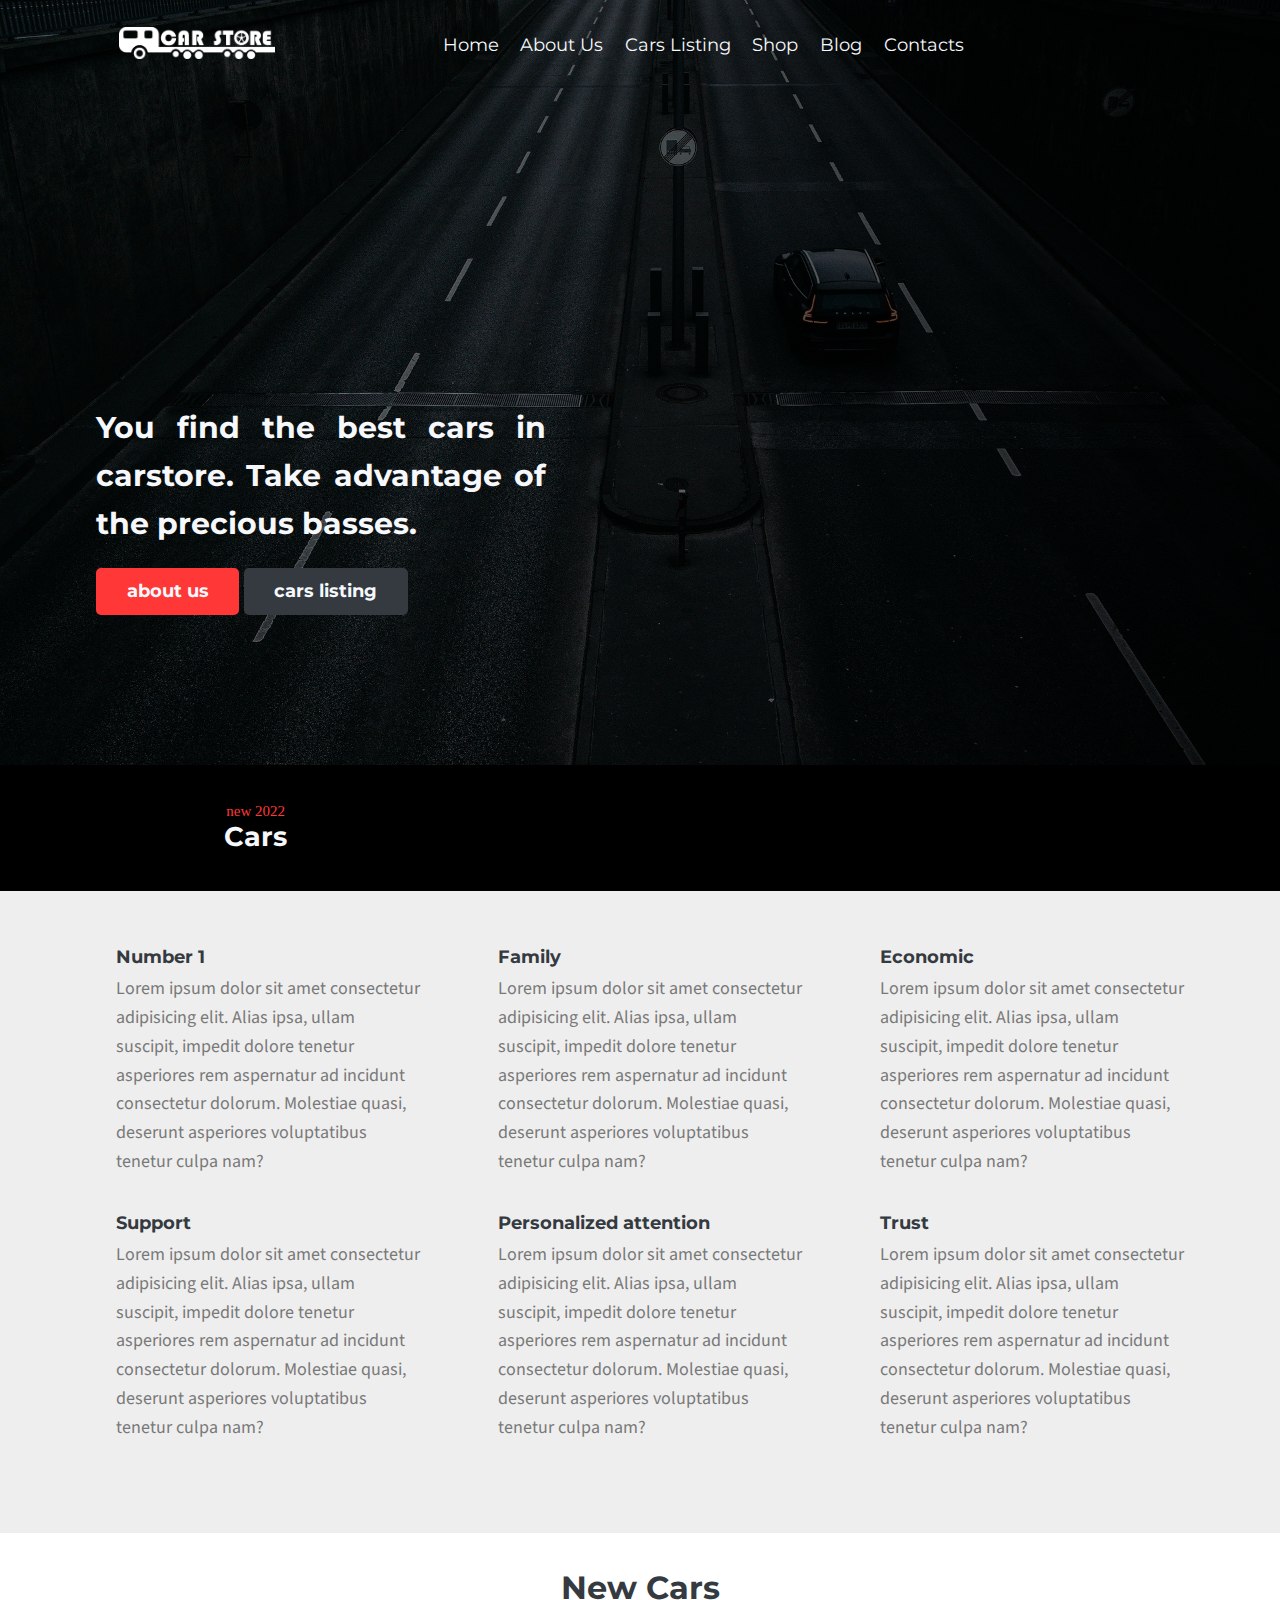
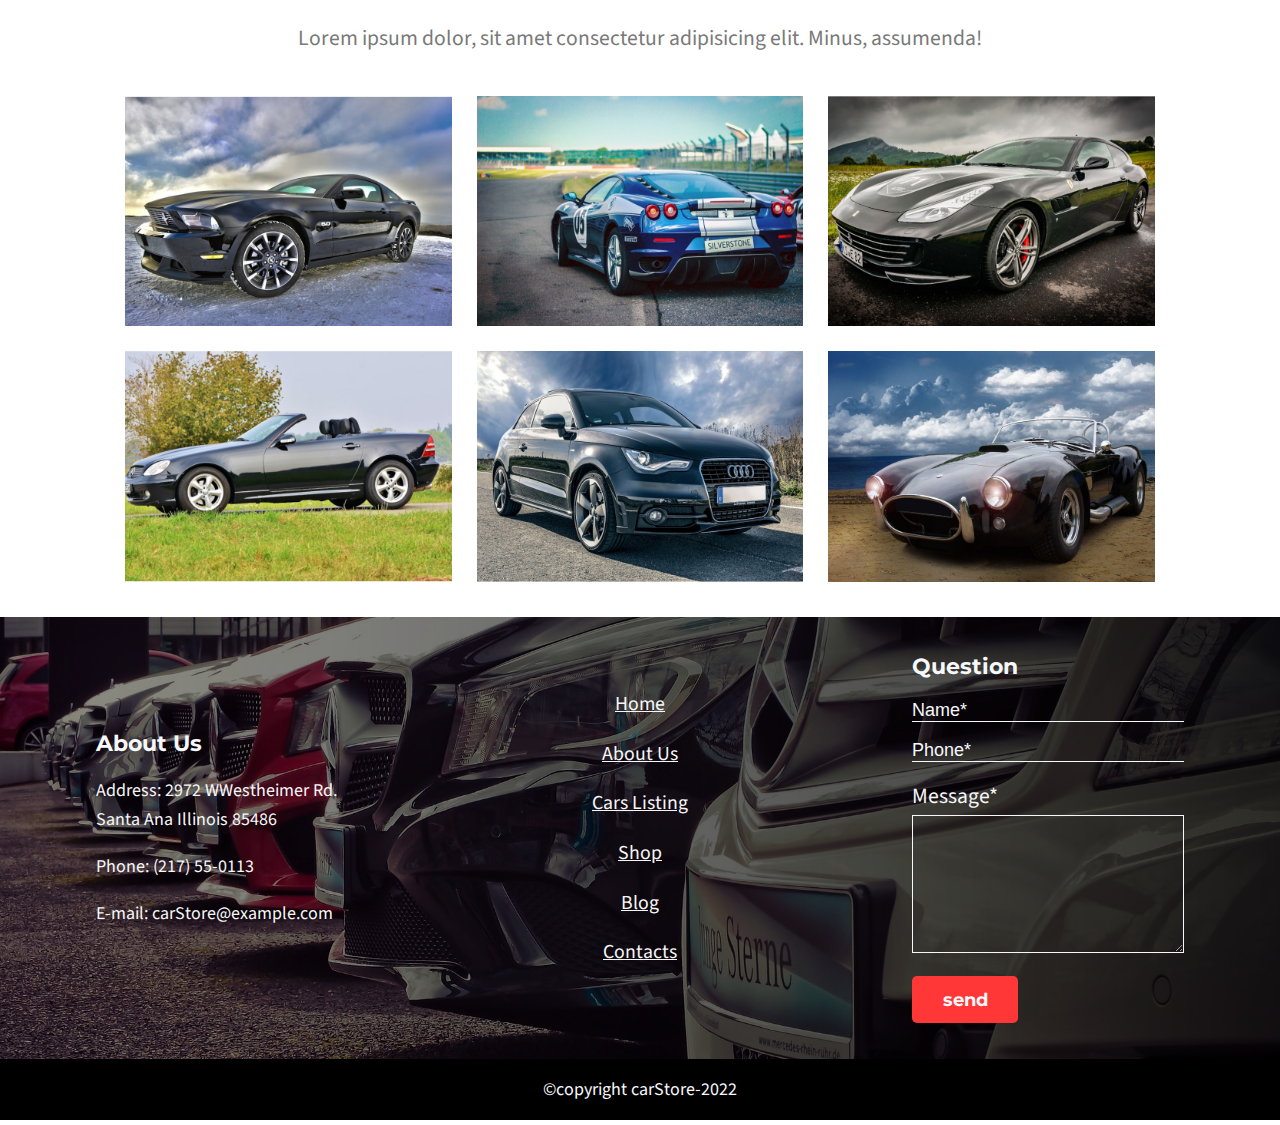
==== index.html @ c3961152 "agregando sección de new cars home" ====
<!DOCTYPE html>
<html lang="en">
<head>
    <meta charset="UTF-8">
    <meta http-equiv="X-UA-Compatible" content="IE=edge">
    <meta name="viewport" content="width=device-width, initial-scale=1.0">
    <title>CarStore</title>
    <link rel="stylesheet" href="https://cdnjs.cloudflare.com/ajax/libs/font-awesome/6.1.1/css/all.min.css" integrity="sha512-KfkfwYDsLkIlwQp6LFnl8zNdLGxu9YAA1QvwINks4PhcElQSvqcyVLLD9aMhXd13uQjoXtEKNosOWaZqXgel0g==" crossorigin="anonymous" referrerpolicy="no-referrer" />
    <link rel="stylesheet" href="css/estilos.css">
</head>
<body>
    <header class="header headerHome">
        <div class="container">
            <div class="textHeader">
                <h1 class="textHeader__title">You find the best cars in carstore. Take advantage of the precious basses.</h1>
                <button class="textHeader__btnPrimary">about us</button>
                <button class="textHeader__btnSecondary">cars listing</button>
            </div>
        </div>
    </header>
    <div class="menuMovil">
        <div class="menuMovil__logo">
            <a href="index.html">
                <img src="img/logo.png" alt="Logo">
            </a>
        </div>
        <ul class="menuMovil__menu">
            <li class="navigationList">
                <a href="index.html" class="navigationLink">Home</a>
            </li>
            <li class="navigationList">
                <a href="#" class="navigationLink">About Us</a>
            </li>
            <li class="navigationList">
                <a href="#" class="navigationLink">Cars Listing</a>
            </li>
            <li class="navigationList">
                <a href="shop.html" class="navigationLink">Shop</a>
            </li>
            <li class="navigationList">
                <a href="#" class="navigationLink">Blog</a>
            </li>
            <li class="navigationList">
                <a href="#" class="navigationLink">Contacts</a>
            </li>
        </ul>
        <i class="menuMovil__icon fa-solid fa-circle-xmark"></i>
    </div>
    <nav class="bar__navigation">
        <div class="container navigation">
            <i class="navigation__label fa-solid fa-bars"></i>
            <div class="navigation__logo">
                <a href="index.html">
                    <img src="img/logo.png" alt="Logo">
                </a>
            </div>

            <ul class="navigation__menu">
                <li class="navigationList">
                    <a href="index.html" class="navigationLink">Home</a>
                </li>
                <li class="navigationList">
                    <a href="#" class="navigationLink">About Us</a>
                </li>
                <li class="navigationList">
                    <a href="#" class="navigationLink">Cars Listing</a>
                </li>
                <li class="navigationList">
                    <a href="shop.html" class="navigationLink">Shop</a>
                </li>
                <li class="navigationList">
                    <a href="#" class="navigationLink">Blog</a>
                </li>
                <li class="navigationList">
                    <a href="#" class="navigationLink">Contacts</a>
                </li>
            </ul>
            <ul class="navigation__car">
                <li class="submenu">
                    <a href="carShopping.html" class="">
                        <i class="icon fa-solid fa-cart-shopping"></i>
                    </a>
                
                    <div class="products">
                        <table class="products__table">
                            <caption class="title">Productos</caption>
                            <thead>
                                <tr>
                                    <th>Imagen</th>
                                    <th>Nombre</th>
                                    <th>Cantidad</th>
                                    <th>Precio</th>
                                </tr>
                            </thead>
                            <tbody>

                            </tbody>
                        
                        </table>
                        <p class="products__total"></p>
                        <button class="products__clear">
                            Vaciar Carrito
                        </button>
                    </div>
                </li>
            </ul>
           
        </div>
    </nav>

    <div class="marksCars">
        <div class="container">
            <div class="marks">
                <div class="textMark">
                    <small>new 2022</small>
                    <h2>Cars</h2>
                </div>
                <div class="iconMarks">
                    <i class="fas fa-car"></i>
                    <i class="fas fa-truck"></i>
                    <i class="fas fa-motorcycle"></i>
                    <i class="fas fa-truck-pickup"></i>
                    <i class="fas fa-truck-moving"></i>
                    <i class="fas fa-taxi"></i>
                    <i class="fas fa-car-side"></i>
                </div>
            </div>
        </div>
    </div>

    <div class="leadBackground">
        <div class="container">
            <div class="icons">
                <div class="icons__container">
                    <i class="fas fa-medal icons__icon"></i>
                    <div class="icons__content">
                        <h3 class="icons__title">Number 1</h3>
                        <p class="icons__text">
                            Lorem ipsum dolor sit amet consectetur adipisicing elit. Alias ipsa, ullam suscipit, impedit dolore tenetur asperiores rem aspernatur ad incidunt consectetur dolorum. Molestiae quasi, deserunt asperiores voluptatibus tenetur culpa nam?
                        </p>
                    </div>
                </div>
                <div class="icons__container">
                    <i class="fas fa-users icons__icon"></i>
                    <div class="icons__content">
                        <h3 class="icons__title">Family</h3>
                        <p class="icons__text">
                            Lorem ipsum dolor sit amet consectetur adipisicing elit. Alias ipsa, ullam suscipit, impedit dolore tenetur asperiores rem aspernatur ad incidunt consectetur dolorum. Molestiae quasi, deserunt asperiores voluptatibus tenetur culpa nam?
                        </p>
                    </div>
                </div>
                <div class="icons__container">
                    <i class="fas fa-hand-holding-usd icons__icon"></i>
                    <div class="icons__content">
                        <h3 class="icons__title">Economic</h3>
                        <p class="icons__text">
                            Lorem ipsum dolor sit amet consectetur adipisicing elit. Alias ipsa, ullam suscipit, impedit dolore tenetur asperiores rem aspernatur ad incidunt consectetur dolorum. Molestiae quasi, deserunt asperiores voluptatibus tenetur culpa nam?
                        </p>
                    </div>
                </div>
                <div class="icons__container">
                    <i class="fas fa-tools icons__icon"></i>
                    <div class="icons__content">
                        <h3 class="icons__title">Support</h3>
                        <p class="icons__text">
                            Lorem ipsum dolor sit amet consectetur adipisicing elit. Alias ipsa, ullam suscipit, impedit dolore tenetur asperiores rem aspernatur ad incidunt consectetur dolorum. Molestiae quasi, deserunt asperiores voluptatibus tenetur culpa nam?
                        </p>
                    </div>
                </div>
                <div class="icons__container">
                    <i class="far fa-comments icons__icon"></i>
                    <div class="icons__content">
                        <h3 class="icons__title">Personalized attention</h3>
                        <p class="icons__text">
                            Lorem ipsum dolor sit amet consectetur adipisicing elit. Alias ipsa, ullam suscipit, impedit dolore tenetur asperiores rem aspernatur ad incidunt consectetur dolorum. Molestiae quasi, deserunt asperiores voluptatibus tenetur culpa nam?
                        </p>
                    </div>
                </div>
                <div class="icons__container">
                    <i class="far fa-handshake icons__icon"></i>
                    <div class="icons__content">
                        <h3 class="icons__title">Trust</h3>
                        <p class="icons__text">
                            Lorem ipsum dolor sit amet consectetur adipisicing elit. Alias ipsa, ullam suscipit, impedit dolore tenetur asperiores rem aspernatur ad incidunt consectetur dolorum. Molestiae quasi, deserunt asperiores voluptatibus tenetur culpa nam?
                        </p>
                    </div>
                </div>
                
            </div>
        </div>
    </div>

    <div class="container">
        <div class="newCars">
            <div class="newCars__header">
                <h2 class="newCars__title">
                    New Cars
                </h2>
                <p class="newCars__description">Lorem ipsum dolor, sit amet consectetur adipisicing elit. Minus, assumenda!</p>
            </div>
            <div class="newCars__images">
                <img src="img/car1.jpg" class="newCars__image" alt="auto1">
                <img src="img/car2.jpg" class="newCars__image" alt="auto2">
                <img src="img/car3.jpg" class="newCars__image" alt="auto3">
                <img src="img/car4.jpg" class="newCars__image" alt="auto4">
                <img src="img/car5.jpg" class="newCars__image" alt="auto5">
                <img src="img/car6.jpg" class="newCars__image" alt="auto6">
            </div>            
        </div>
    </div>
    
    <footer>
        <div class="container detailsFooter">
            <div class="detailsFooter__about">
                <h4 class="title">About Us</h4>
                <p class="text">Address: 2972 WWestheimer Rd. Santa Ana Illinois 85486</p>
                <p class="text">Phone: (217) 55-0113</p>
                <p class="text">E-mail: carStore@example.com</p>
                <div class="networks">
                    <i class="icon fa-brands fa-youtube"></i>
                    <i class="icon fa-brands fa-facebook-f"></i>
                    <i class="icon fa-brands fa-twitter"></i>
                    <i class="icon fa-brands fa-instagram"></i>
                </div>
            </div>
            <ul class="detailsFooter__menu">
                <li class="navigationList">
                    <a href="index.html" class="navigationLink">Home</a>
                </li>
                <li class="navigationList">
                    <a href="#" class="navigationLink">About Us</a>
                </li>
                <li class="navigationList">
                    <a href="#" class="navigationLink">Cars Listing</a>
                </li>
                <li class="navigationList">
                    <a href="shop.html" class="navigationLink">Shop</a>
                </li>
                <li class="navigationList">
                    <a href="#" class="navigationLink">Blog</a>
                </li>
                <li class="navigationList">
                    <a href="#" class="navigationLink">Contacts</a>
                </li>
            </ul>

            <div class="detailsFooter__form">
                <h3 class="title">Question</h3>
                <form class="form" autocomplete="off">
                    <input type="text" class="input" name="name" placeholder="Name*">
                    <input type="number" class="input" name="phone" placeholder="Phone*">
                    <label for="message" class="label">Message*</label>
                    <textarea name="message" class="message" id="message" cols="30" rows="5"></textarea>
                    <input class="button" type="submit" value="send">
                </form>
            </div>
            
        </div>
        <p class="copy">
            &copy;copyright carStore-2022
        </p>
    </footer>
    <i class="goTop fa-solid fa-circle-chevron-up"></i>
    <script src="js/generales.js"></script>
    <script src="js/index.js"></script>
</body>
</html>
---- css/estilos.css ----
@import url("https://fonts.googleapis.com/css2?family=Montserrat:wght@500;700&family=Source+Sans+Pro:wght@300;400&display=swap");
* {
  margin: 0;
  padding: 0;
  box-sizing: border-box;
  text-decoration: none;
  list-style: none;
}

html {
  position: relative;
  font-size: 18px;
}
@media (max-width: 992px) {
  html {
    font-size: 16px;
  }
}
@media (max-width: 768px) {
  html {
    font-size: 14px;
  }
}
html .container {
  width: 85%;
  margin: 0 auto;
}
@media (max-width: 992px) {
  html .container {
    width: 90%;
  }
}
@media (max-width: 768px) {
  html .container {
    width: 95%;
  }
}
html .goTop {
  font-size: 3rem;
  color: #343a40;
  position: fixed;
  bottom: 15px;
  right: 15px;
  z-index: 100;
  cursor: pointer;
  display: none;
}

.header {
  width: 100%;
  min-height: 80vh;
  position: relative;
}

.headerHome {
  background-image: linear-gradient(to left, rgba(0, 0, 0, 0.8), rgba(0, 0, 0, 0.4)), url("../../img/headerHome.jpg");
  background-size: cover;
  background-position: center;
  height: 85vh;
  display: flex;
  align-items: flex-end;
}
.headerHome .textHeader {
  max-width: 450px;
  min-width: 200px;
  position: relative;
  margin-bottom: 150px;
}
.headerHome .textHeader__title {
  font-family: "Montserrat", sans-serif;
  font-size: 30px;
  text-align: justify;
  color: #f6f8fc;
  line-height: 1.6;
  margin-bottom: 20px;
}
.headerHome .textHeader__btnPrimary {
  background-color: #ff3737;
  color: #f6f8fc;
  font-size: 1rem;
  border: none;
  border-radius: 5px;
  padding: 0.7em 1.7em;
  font-weight: 700;
  font-family: "Montserrat", sans-serif;
  cursor: pointer;
}
.headerHome .textHeader__btnSecondary {
  background-color: #343a40;
  color: #f6f8fc;
  font-size: 1rem;
  border: none;
  border-radius: 5px;
  padding: 0.7em 1.7em;
  font-weight: 700;
  font-family: "Montserrat", sans-serif;
  cursor: pointer;
}

.bodyShopping {
  background-image: linear-gradient(to left, rgba(0, 0, 0, 0.8), rgba(0, 0, 0, 0.4)), url("../../img/background.jpg");
  background-size: cover;
  background-position: center;
  min-height: 100vh;
  margin-bottom: 0;
  background-attachment: fixed;
}

.menuMovil {
  width: 75%;
  background-color: #343a40;
  height: 100vh;
  position: absolute;
  top: 0;
  z-index: 100;
  padding: 1.5em;
  transition: transform 0.5s ease;
  transform: translateX(-100%);
}
.menuMovil__logo {
  width: 60%;
  margin-bottom: 1em;
}
.menuMovil__logo img {
  width: 100%;
}
.menuMovil__menu {
  display: flex;
  flex-direction: column;
}
.menuMovil__menu .navigationList {
  margin-bottom: 1em;
}
.menuMovil__menu .navigationList .navigationLink {
  font-family: "Montserrat", sans-serif;
  font-size: 1rem;
  color: #f6f8fc;
  text-align: left;
  line-height: 1.6;
  position: relative;
}
.menuMovil__menu .navigationList .navigationLink::before {
  content: "";
  width: 0%;
  height: 2px;
  background-color: #ff3737;
  position: absolute;
  bottom: -4px;
  transition: width 0.5s ease-in;
}
.menuMovil__menu .navigationList .navigationLink:hover::before {
  width: 100%;
}
.menuMovil__icon {
  color: #f6f8fc;
  font-size: 1.7rem;
  position: absolute;
  top: 15px;
  right: 15px;
  cursor: pointer;
  transition: transform 0.5s;
}
.menuMovil__icon:hover {
  transform: scale(1.2);
}

.bar__navigation {
  padding: 1.5em;
  width: 100%;
  position: absolute;
  top: 0;
}
.bar__navigation .navigation {
  display: flex;
  justify-content: space-between;
  align-items: center;
}
.bar__navigation .navigation__label {
  cursor: pointer;
  color: #f6f8fc;
  font-size: 2.2rem;
  display: none;
}
@media (max-width: 992px) {
  .bar__navigation .navigation__label {
    order: 1;
    display: flex;
  }
}
.bar__navigation .navigation__logo {
  width: 15%;
}
@media (max-width: 992px) {
  .bar__navigation .navigation__logo {
    order: 2;
    width: 25%;
  }
}
@media (max-width: 768px) {
  .bar__navigation .navigation__logo {
    width: 35%;
  }
}
.bar__navigation .navigation__logo img {
  width: 100%;
}
.bar__navigation .navigation__menu {
  width: 50%;
  display: flex;
  justify-content: space-between;
}
@media (max-width: 992px) {
  .bar__navigation .navigation__menu {
    display: none;
  }
}
.bar__navigation .navigation__menu .navigationList .navigationLink {
  font-family: "Montserrat", sans-serif;
  font-size: 1rem;
  color: #f6f8fc;
  text-align: left;
  line-height: 1.6;
}
@media (max-width: 992px) {
  .bar__navigation .navigation__car {
    order: 3;
  }
}
.bar__navigation .navigation__car .submenu:hover .products {
  display: block;
  position: absolute;
  z-index: 100;
  top: 75%;
  right: 50px;
  width: 25rem;
  background-color: white;
  padding: 1em;
  box-sizing: border-box;
}
@media (max-width: 768px) {
  .bar__navigation .navigation__car .submenu:hover .products {
    right: 18px;
    width: 90%;
  }
}
.bar__navigation .navigation__car .submenu:hover .products__table {
  width: 100%;
  padding: 1em;
  margin-bottom: 1em;
}
.bar__navigation .navigation__car .submenu:hover .products__table .title {
  font-family: "Montserrat", sans-serif;
  font-size: 1rem;
  color: #ff3737;
  margin-bottom: 1.2rem;
}
.bar__navigation .navigation__car .submenu:hover .products__table thead tr th {
  font-family: "Montserrat", sans-serif;
  font-size: 1rem;
  color: #343a40;
  margin-bottom: 1.2rem;
  margin-bottom: 0;
  padding: 0.5em;
}
.bar__navigation .navigation__car .submenu:hover .products__table tbody tr td {
  text-align: center;
  color: #343a40;
  font-family: "Source Sans Pro", helvetica;
}
.bar__navigation .navigation__car .submenu:hover .products__table tbody tr .delete-p {
  display: flex;
  align-items: center;
  color: #ff3737;
  font-size: 1.2rem;
  cursor: pointer;
}
.bar__navigation .navigation__car .submenu:hover .products__total {
  font-family: "Montserrat", sans-serif;
  font-size: 1.7rem;
  color: #ff3737;
  text-align: right;
  line-height: 1.6;
}
.bar__navigation .navigation__car .submenu:hover .products__clear {
  background-color: transparent;
  color: #ff3737;
  font-size: 1rem;
  border: 1px solid #ff3737;
  border-radius: 5px;
  padding: 0.7em 1.7em;
  font-weight: 700;
  font-family: "Montserrat", sans-serif;
  cursor: pointer;
  width: 100%;
}
.bar__navigation .navigation__car .submenu .icon {
  color: #f6f8fc;
  font-size: 1.2rem;
  cursor: pointer;
  transition: transform 0.5s;
  padding: 0.7em;
}
@media (max-width: 992px) {
  .bar__navigation .navigation__car .submenu .icon {
    font-size: 1.5rem;
  }
}
.bar__navigation .navigation__car .submenu .icon:hover + .products {
  display: block;
}
.bar__navigation .navigation__car .submenu .products {
  display: none;
}

/*Marks Cars*/
.marksCars {
  background-color: #000000;
}
.marksCars .marks {
  width: 100%;
  padding: 38px 0;
  display: flex;
  justify-content: space-evenly;
  flex-wrap: wrap;
}
.marksCars .marks .textMark {
  flex-grow: 1;
  display: flex;
  flex-direction: column;
  justify-content: center;
  align-items: center;
}
.marksCars .marks .textMark small {
  color: #ff3737;
}
.marksCars .marks .textMark h2 {
  color: #f6f8fc;
  font-family: "Montserrat", sans-serif;
}
.marksCars .marks .iconMarks {
  flex-grow: 3;
  display: flex;
  flex-wrap: wrap;
  justify-content: space-between;
}
.marksCars .marks .iconMarks i {
  color: #f6f8fc;
  font-size: 60px;
  transition: all 0.5s ease;
}
.marksCars .marks .iconMarks i:hover {
  transform: scale(1.1);
}

/*Icons*/
.leadBackground {
  background-color: rgba(171, 171, 171, 0.2);
  padding: 55px 0;
}
.leadBackground .icons {
  display: flex;
  justify-content: space-between;
  flex-wrap: wrap;
}
.leadBackground .icons__container {
  display: flex;
  flex-basis: calc(33% - 35px);
  margin-bottom: 35px;
}
.leadBackground .icons__icon {
  color: #ff3737;
  font-size: 50px;
}
.leadBackground .icons__content {
  margin-left: 20px;
}
.leadBackground .icons__title {
  font-family: "Montserrat", sans-serif;
  font-size: 1rem;
  color: #343a40;
  margin-bottom: 1.2rem;
  margin-bottom: 0.4rem;
}
.leadBackground .icons__text {
  font-family: "Source Sans Pro", helvetica;
  font-size: 1rem;
  color: #797979;
  text-align: left;
  line-height: 1.6;
}

/*newCars*/
.newCars {
  padding: 35px 0;
}
.newCars__header {
  display: flex;
  flex-direction: column;
  align-items: center;
  margin-bottom: 40px;
}
.newCars__title {
  font-family: "Montserrat", sans-serif;
  font-size: 1.8rem;
  color: #343a40;
  margin-bottom: 1.2rem;
  margin-bottom: 15px;
}
.newCars__description {
  font-family: "Source Sans Pro", helvetica;
  font-size: 1.2rem;
  color: #797979;
  text-align: left;
  line-height: 1.6;
}
.newCars__images {
  display: flex;
  flex-wrap: wrap;
  justify-content: center;
  gap: 25px;
}
.newCars__image {
  width: 30%;
}

footer {
  width: 100%;
  background-image: linear-gradient(to left, rgba(0, 0, 0, 0.8), rgba(0, 0, 0, 0.4)), url("../../img/separador.jpg");
  background-size: cover;
  background-position: center;
}
footer .detailsFooter {
  padding: 2em 0;
  display: flex;
  justify-content: space-between;
  align-items: center;
  flex-wrap: wrap;
}
@media (max-width: 768px) {
  footer .detailsFooter {
    flex-direction: column;
  }
}
footer .detailsFooter .detailsFooter__about {
  width: 25%;
}
@media (max-width: 992px) {
  footer .detailsFooter .detailsFooter__about {
    width: 32%;
  }
}
@media (max-width: 768px) {
  footer .detailsFooter .detailsFooter__about {
    width: 70%;
    margin-bottom: 1.5em;
  }
}
footer .detailsFooter .detailsFooter__about .title {
  font-family: "Montserrat", sans-serif;
  font-size: 1.2rem;
  color: #f6f8fc;
  margin-bottom: 1.2rem;
}
footer .detailsFooter .detailsFooter__about .text {
  font-family: "Source Sans Pro", helvetica;
  font-size: 1rem;
  color: #f6f6f7;
  text-align: left;
  line-height: 1.6;
  margin-bottom: 1em;
}
footer .detailsFooter .detailsFooter__about .networks {
  display: flex;
  justify-content: space-around;
}
footer .detailsFooter .detailsFooter__about .networks .icon {
  font-size: 1.2rem;
  color: #f6f8fc;
  cursor: pointer;
  transition: transform 0.5s ease;
}
footer .detailsFooter .detailsFooter__about .networks .icon:hover {
  transform: scale(1.4);
}
footer .detailsFooter .detailsFooter__menu {
  width: 25%;
  color: white;
  display: flex;
  flex-direction: column;
  align-items: center;
}
@media (max-width: 992px) {
  footer .detailsFooter .detailsFooter__menu {
    width: 32%;
  }
}
@media (max-width: 768px) {
  footer .detailsFooter .detailsFooter__menu {
    width: 85%;
    margin-bottom: 1.5em;
  }
}
footer .detailsFooter .detailsFooter__menu .navigationList {
  margin-bottom: 1em;
}
footer .detailsFooter .detailsFooter__menu .navigationList .navigationLink {
  font-family: "Source Sans Pro", helvetica;
  font-size: 1.1rem;
  color: #f6f6f7;
  text-align: left;
  line-height: 1.6;
  text-decoration: underline;
}
footer .detailsFooter .detailsFooter__form {
  width: 25%;
}
@media (max-width: 992px) {
  footer .detailsFooter .detailsFooter__form {
    width: 32%;
  }
}
@media (max-width: 768px) {
  footer .detailsFooter .detailsFooter__form {
    width: 70%;
  }
}
footer .detailsFooter .detailsFooter__form .title {
  font-family: "Montserrat", sans-serif;
  font-size: 1.2rem;
  color: #f6f8fc;
  margin-bottom: 1.2rem;
}
footer .detailsFooter .detailsFooter__form .form .input {
  width: 100%;
  font-size: 1rem;
  background-color: transparent;
  border: none;
  color: #f6f8fc;
  border-bottom: 1px solid #f6f8fc;
  margin-bottom: 1em;
}
footer .detailsFooter .detailsFooter__form .form .input::placeholder {
  color: #f6f8fc;
}
footer .detailsFooter .detailsFooter__form .form .input:focus {
  outline: none;
}
footer .detailsFooter .detailsFooter__form .form .label {
  font-family: "Source Sans Pro", helvetica;
  font-size: 1.2rem;
  color: #f6f6f7;
  text-align: left;
  line-height: 1.6;
}
footer .detailsFooter .detailsFooter__form .form .message {
  width: 100%;
  font-size: 1rem;
  background-color: transparent;
  border: none;
  color: #f6f8fc;
  border-bottom: 1px solid #f6f8fc;
  padding: 1em;
  margin-bottom: 1em;
  border: 1px solid #f6f8fc;
}
footer .detailsFooter .detailsFooter__form .form .message::placeholder {
  color: #f6f8fc;
}
footer .detailsFooter .detailsFooter__form .form .message:focus {
  outline: none;
}
footer .detailsFooter .detailsFooter__form .form .button {
  background-color: #ff3737;
  color: #f6f8fc;
  font-size: 1rem;
  border: none;
  border-radius: 5px;
  padding: 0.7em 1.7em;
  font-weight: 700;
  font-family: "Montserrat", sans-serif;
  cursor: pointer;
}
footer .copy {
  background-color: #000000;
  color: #f6f8fc;
  width: 100%;
  padding: 1em;
  text-align: center;
  font-family: "Source Sans Pro", helvetica;
}

/*# sourceMappingURL=estilos.css.map */
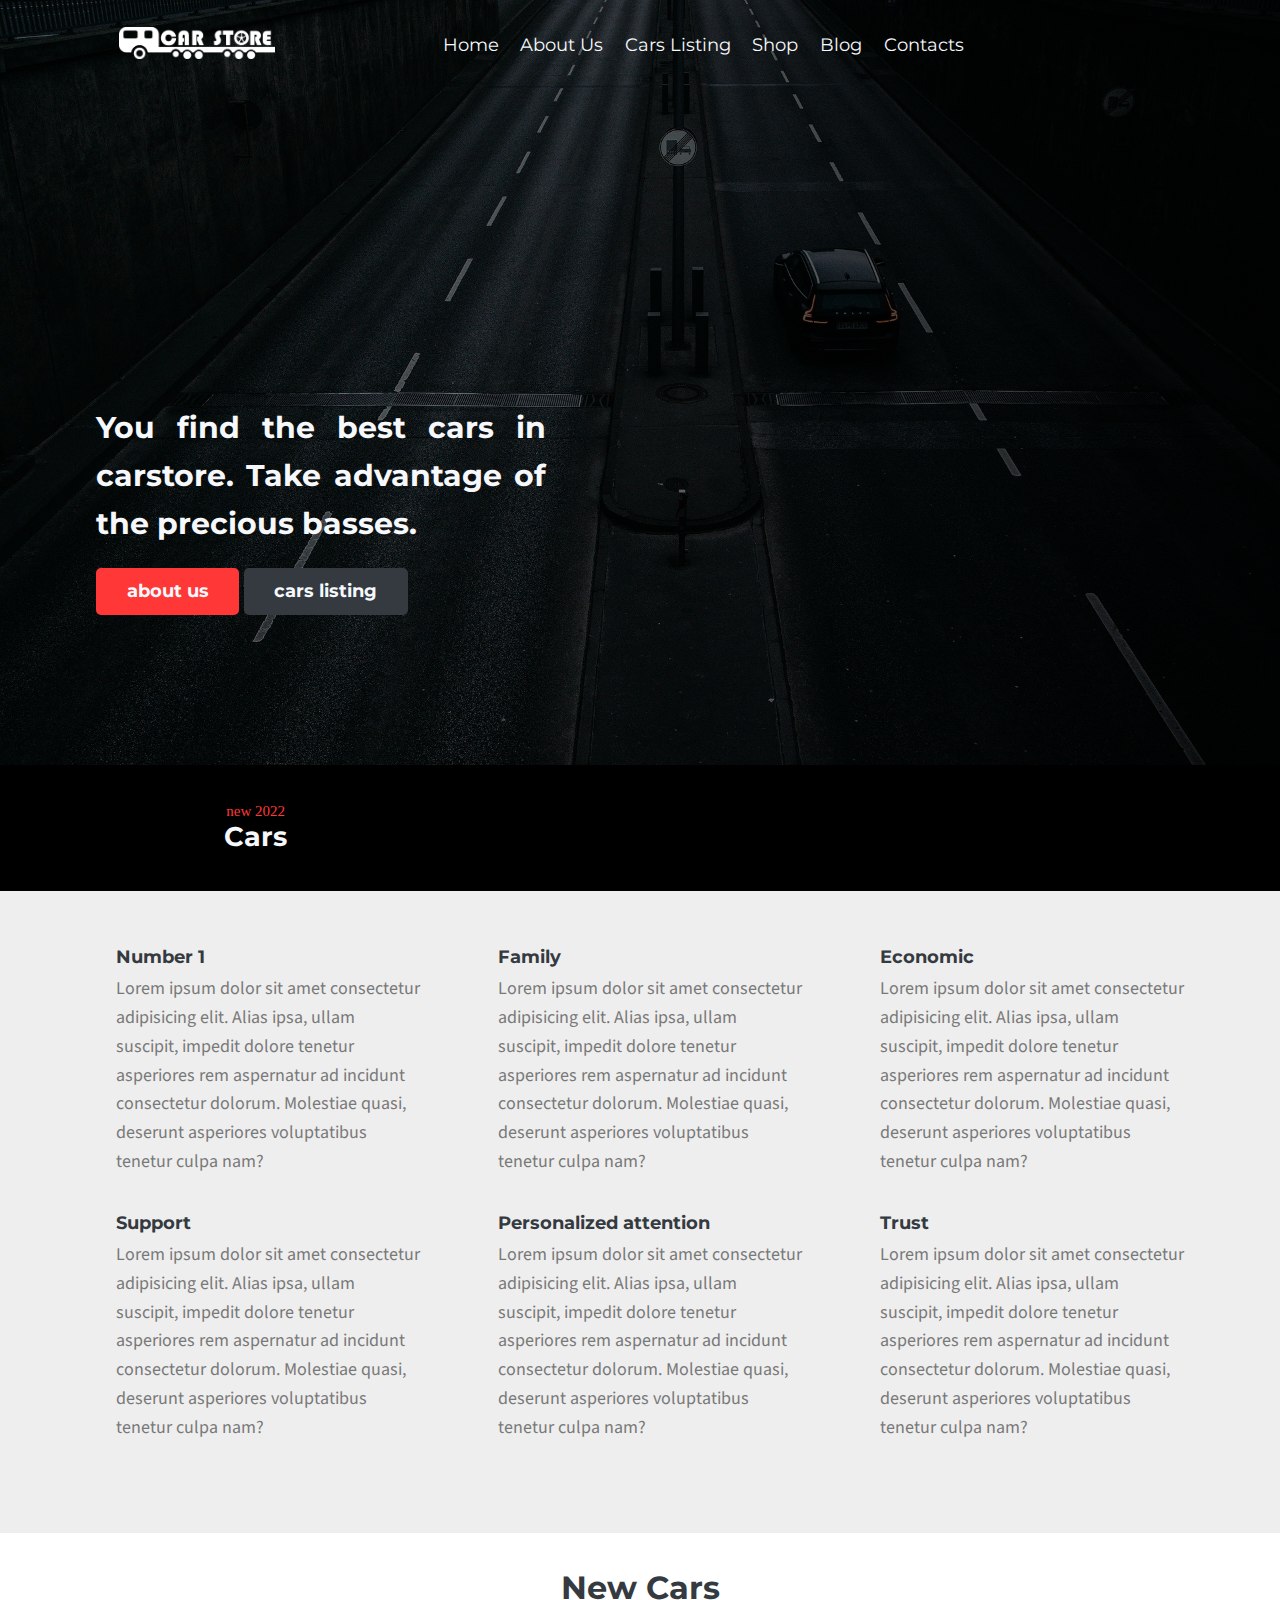
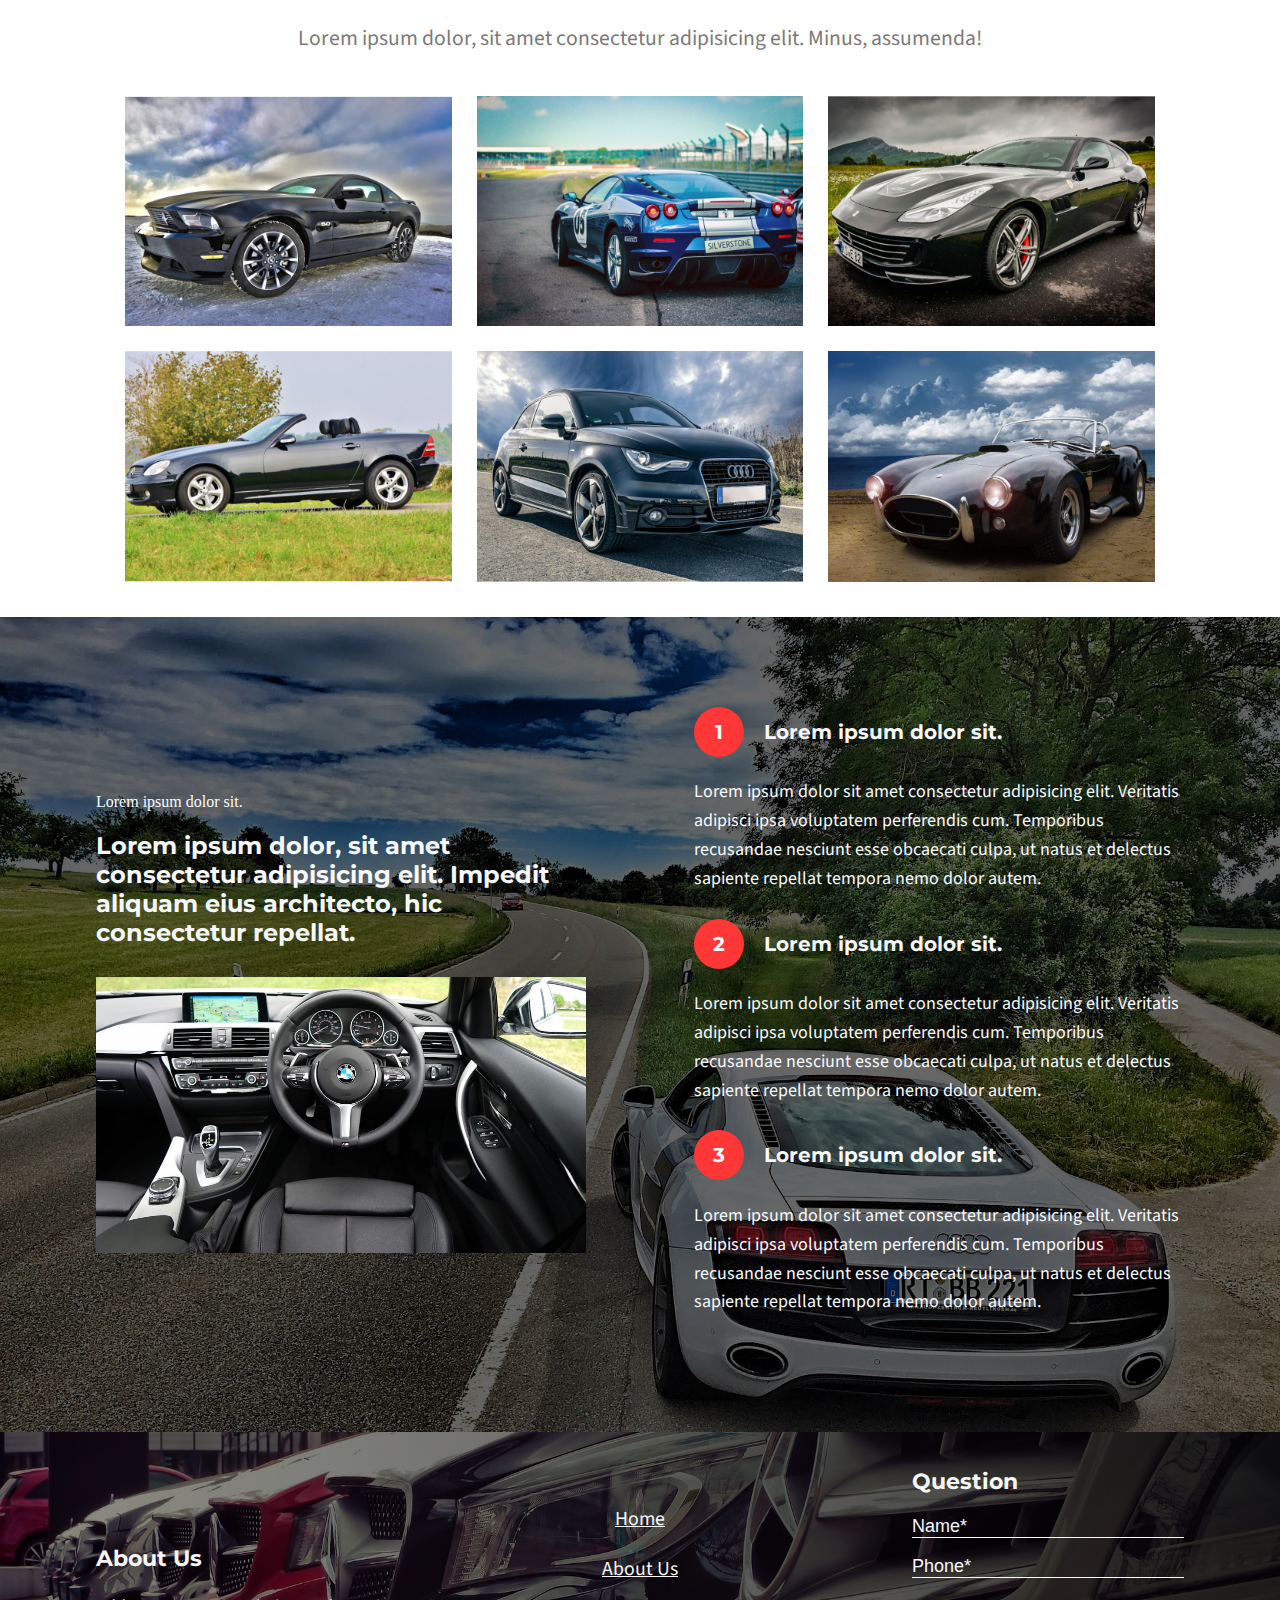
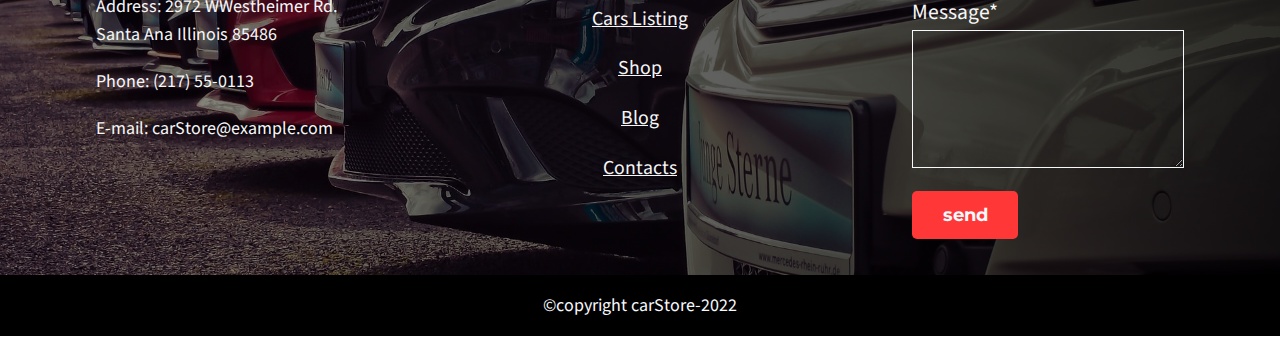
==== commit 53be32d1: "agregando sección de parallax home" ====
--- a/index.html
+++ b/index.html
@@ -208,7 +208,50 @@
             </div>            
         </div>
     </div>
-    
+
+    <div class="parallax">
+        <div class="container">
+            <div class="contentParallax">
+                <div class="contentParallax__left">
+        
+                        <small class="contentParallax__small">Lorem ipsum dolor sit.</small>
+                        <h3 class="contentParallax__title">Lorem ipsum dolor, sit amet consectetur adipisicing elit. Impedit aliquam eius architecto, hic consectetur repellat.</h3>
+                        <img src="img/parallax__image-min.jpg" class="contentParallax__image" alt="parallax">
+                    
+                </div>
+                <div class="contentParallax__right">
+                    <div class="step">
+                        <div class="step__title">
+                            <span>1</span>
+                            <h4>Lorem ipsum dolor sit.</h4>
+                        </div>
+                        <div class="step__content">
+                            <p>Lorem ipsum dolor sit amet consectetur adipisicing elit. Veritatis adipisci ipsa voluptatem perferendis cum. Temporibus recusandae nesciunt esse obcaecati culpa, ut natus et delectus sapiente repellat tempora nemo dolor autem.</p>
+                        </div>
+                    </div>
+                    <div class="step">
+                        <div class="step__title">
+                            <span>2</span>
+                            <h4>Lorem ipsum dolor sit.</h4>
+                        </div>
+                        <div class="step__content">
+                            <p>Lorem ipsum dolor sit amet consectetur adipisicing elit. Veritatis adipisci ipsa voluptatem perferendis cum. Temporibus recusandae nesciunt esse obcaecati culpa, ut natus et delectus sapiente repellat tempora nemo dolor autem.</p>
+                        </div>
+                    </div>
+                    <div class="step">
+                        <div class="step__title">
+                            <span>3</span>
+                            <h4>Lorem ipsum dolor sit.</h4>
+                        </div>
+                        <div class="step__content">
+                            <p>Lorem ipsum dolor sit amet consectetur adipisicing elit. Veritatis adipisci ipsa voluptatem perferendis cum. Temporibus recusandae nesciunt esse obcaecati culpa, ut natus et delectus sapiente repellat tempora nemo dolor autem.</p>
+                        </div>
+                    </div>
+                </div>
+            </div>
+        </div>
+    </div>
+
     <footer>
         <div class="container detailsFooter">
             <div class="detailsFooter__about">
--- a/css/estilos.css
+++ b/css/estilos.css
@@ -423,6 +423,93 @@
   width: 30%;
 }
 
+/*Parallax*/
+.parallax {
+  background-image: url(../img/contactos-min.jpg);
+  width: 100%;
+  background-position: center center;
+  background-size: cover;
+  position: relative;
+  padding: 50px 0;
+}
+.parallax::before {
+  content: "";
+  width: 100%;
+  height: 100%;
+  background-color: rgba(0, 0, 0, 0.6);
+  position: absolute;
+  top: 0;
+}
+.parallax .contentParallax {
+  position: relative;
+  display: flex;
+  justify-content: space-between;
+  align-items: center;
+  flex-wrap: wrap;
+}
+.parallax .contentParallax__left {
+  width: 45%;
+}
+.parallax .contentParallax__image {
+  width: 100%;
+}
+.parallax .contentParallax__small {
+  color: #f6f8fc;
+  font-size: 16px;
+  display: inline-block;
+  margin-bottom: 20px;
+}
+.parallax .contentParallax__title {
+  color: #f6f8fc;
+  font-size: 24px;
+  font-family: "Montserrat", sans-serif;
+  margin-bottom: 30px;
+}
+.parallax .contentParallax__right {
+  width: 45%;
+  padding: 40px 0;
+}
+.parallax .step {
+  margin-bottom: 25px;
+}
+.parallax .step__:last-child {
+  margin-bottom: 0px;
+}
+.parallax .step__title {
+  display: flex;
+  align-items: center;
+}
+.parallax .step__title span {
+  width: 50px;
+  height: 50px;
+  display: flex;
+  justify-content: center;
+  align-items: center;
+  background-color: #ff3737;
+  color: #f6f8fc;
+  font-size: 22px;
+  font-weight: 700;
+  border-radius: 50%;
+  margin-right: 20px;
+  font-family: "Montserrat", sans-serif;
+  font-size: 1.1rem;
+  color: #f6f8fc;
+  margin-bottom: 1.2rem;
+}
+.parallax .step__title h4 {
+  font-family: "Montserrat", sans-serif;
+  font-size: 1.1rem;
+  color: #f6f8fc;
+  margin-bottom: 1.2rem;
+}
+.parallax .step__content p {
+  font-family: "Source Sans Pro", helvetica;
+  font-size: 1rem;
+  color: #f6f8fc;
+  text-align: left;
+  line-height: 1.6;
+}
+
 footer {
   width: 100%;
   background-image: linear-gradient(to left, rgba(0, 0, 0, 0.8), rgba(0, 0, 0, 0.4)), url("../../img/separador.jpg");
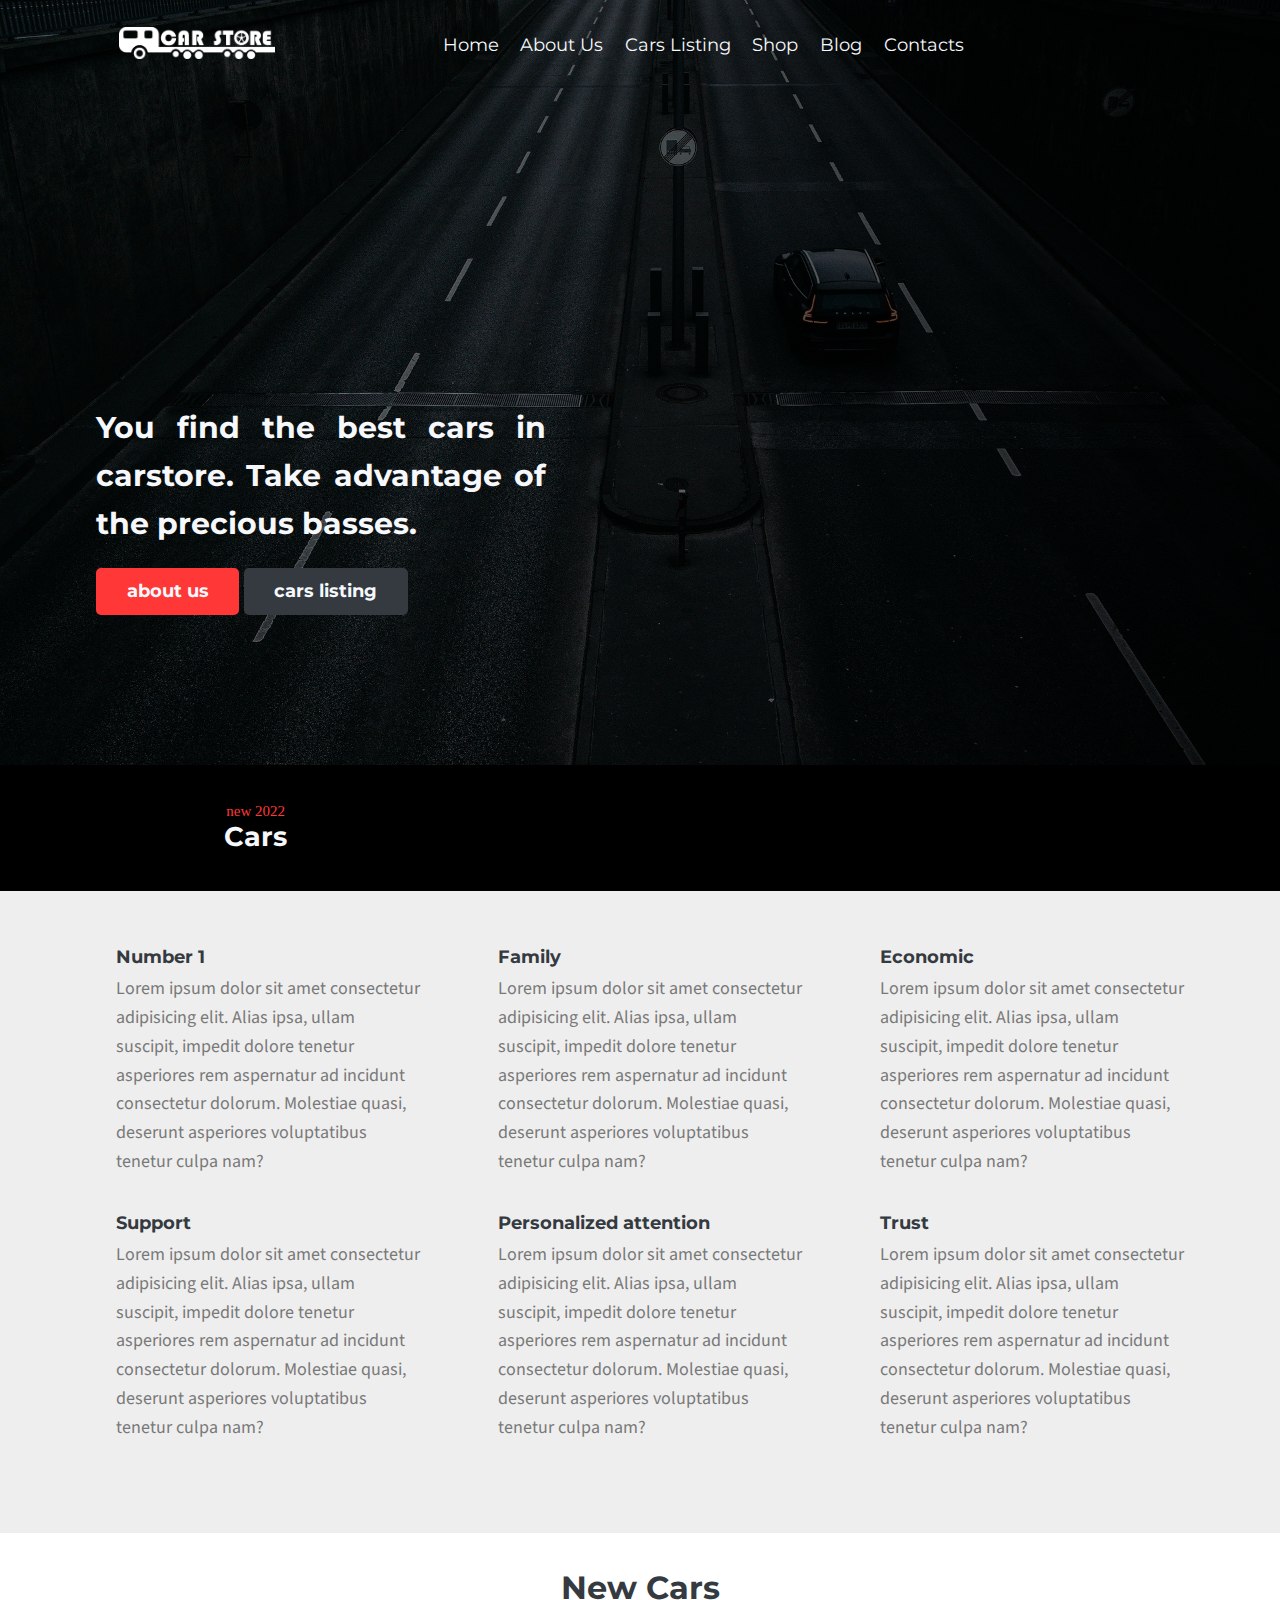
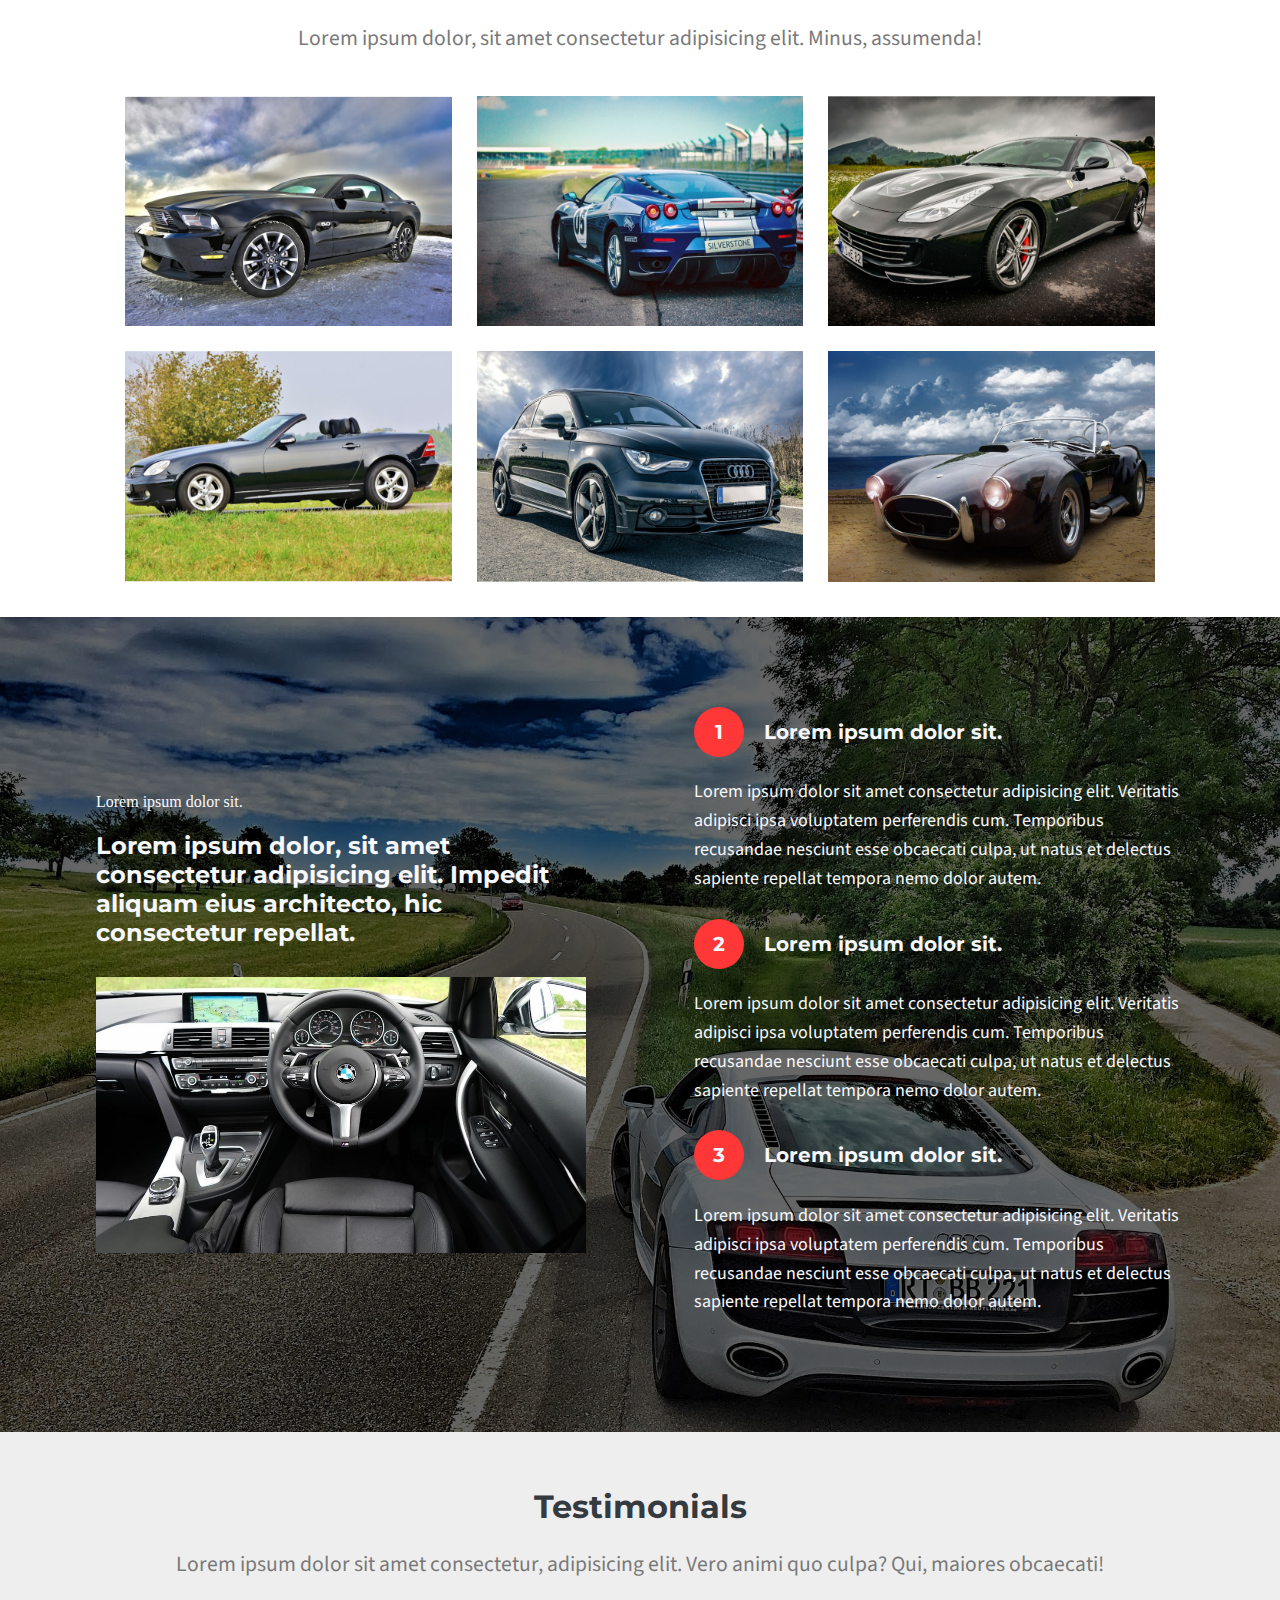
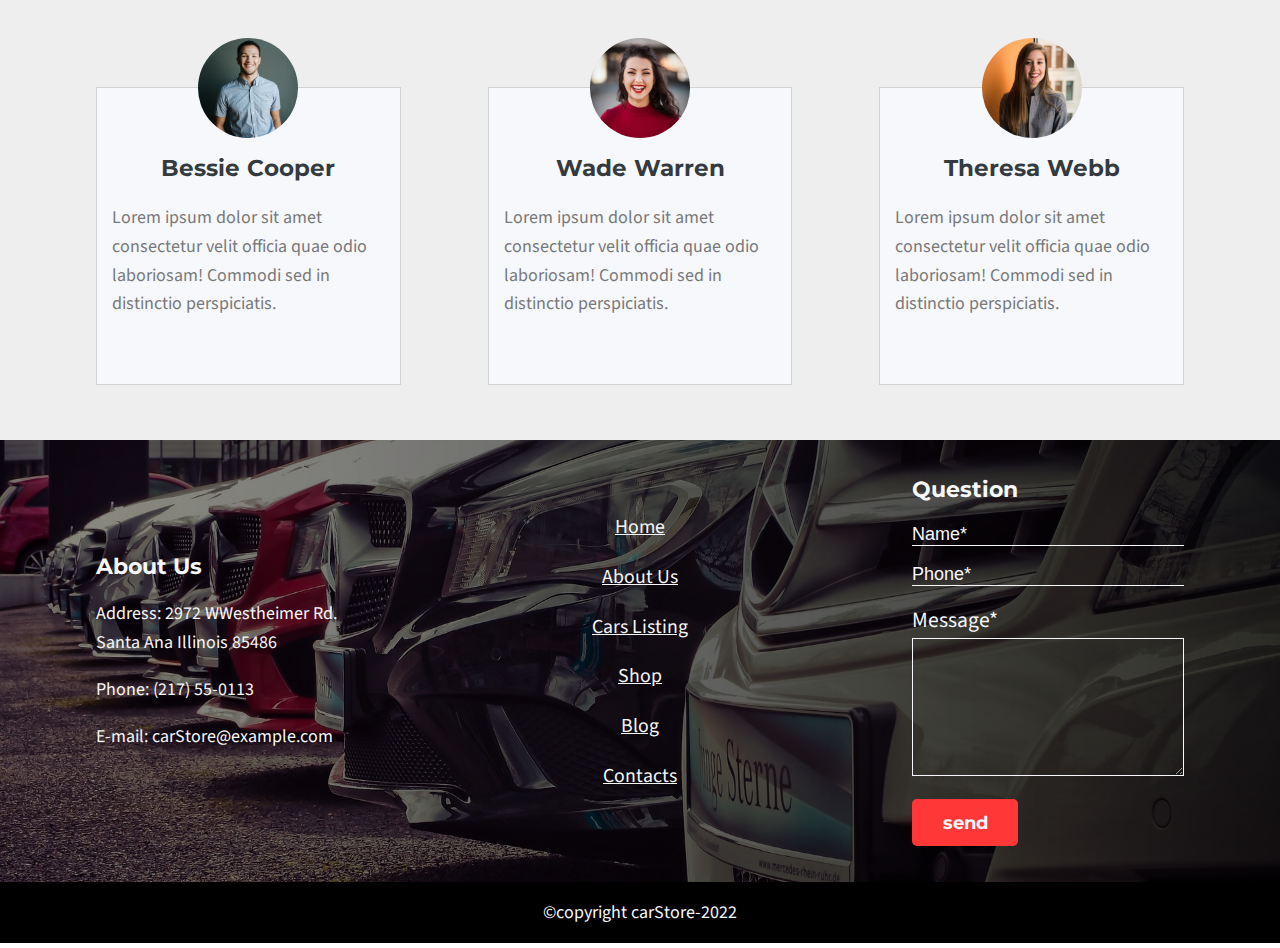
==== commit cadef68b: "agregando sección de testimonials home" ====
--- a/index.html
+++ b/index.html
@@ -252,6 +252,39 @@
         </div>
     </div>
 
+    <div class="leadBackground">
+        <div class="container">
+            <div class="testimonials">
+                <h2 class="testimonials__title">Testimonials</h2>
+                <p class="testimonials__description">Lorem ipsum dolor sit amet consectetur, adipisicing elit. Vero animi quo culpa? Qui, maiores obcaecati!</p>
+            </div>
+            <div class="peopleCards">
+                <div class="peopleCard">
+                    <img src="img/dev1-min.jpg" class="peopleCard__image" alt="">
+                    <div class="peopleCard__content">
+                        <h3 class="peopleCard__title">Bessie Cooper</h3>
+                        <p class="peopleCard__description">Lorem ipsum dolor sit amet consectetur velit officia quae odio laboriosam! Commodi sed in distinctio perspiciatis.</p>
+                    </div>
+                </div>
+                <div class="peopleCard">
+                    <img src="img/dev2-min.jpg" class="peopleCard__image" alt="">
+                    <div class="peopleCard__content">
+                        <h3 class="peopleCard__title">Wade Warren</h3>
+                        <p class="peopleCard__description">Lorem ipsum dolor sit amet consectetur velit officia quae odio laboriosam! Commodi sed in distinctio perspiciatis.</p>
+                    </div>
+                </div>
+                <div class="peopleCard">
+                    <img src="img/dev4-min.jpg" class="peopleCard__image" alt="">
+                    <div class="peopleCard__content">
+                        <h3 class="peopleCard__title">Theresa Webb</h3>
+                        <p class="peopleCard__description">Lorem ipsum dolor sit amet consectetur velit officia quae odio laboriosam! Commodi sed in distinctio perspiciatis.</p>
+                    </div>
+                </div>
+
+            </div>
+        </div>
+    </div>
+    
     <footer>
         <div class="container detailsFooter">
             <div class="detailsFooter__about">
--- a/css/estilos.css
+++ b/css/estilos.css
@@ -510,6 +510,72 @@
   line-height: 1.6;
 }
 
+/*testimonials*/
+.testimonials {
+  margin-bottom: 105px;
+  display: flex;
+  flex-direction: column;
+  align-items: center;
+}
+.testimonials__title {
+  font-family: "Montserrat", sans-serif;
+  font-size: 1.8rem;
+  color: #343a40;
+  margin-bottom: 1.2rem;
+}
+.testimonials__description {
+  font-family: "Source Sans Pro", helvetica;
+  font-size: 1.2rem;
+  color: #797979;
+  text-align: left;
+  line-height: 1.6;
+}
+
+.peopleCards {
+  display: flex;
+  justify-content: space-between;
+}
+
+.peopleCard {
+  width: 28%;
+  border: 1px solid rgba(171, 171, 171, 0.5);
+  background-color: #f6f8fc;
+  position: relative;
+  display: flex;
+  flex-direction: column;
+  align-items: center;
+}
+.peopleCard__image {
+  width: 100px;
+  height: 100px;
+  object-fit: cover;
+  object-position: top center;
+  border-radius: 50%;
+  position: relative;
+  top: -50px;
+}
+.peopleCard__content {
+  position: relative;
+  top: -50px;
+  padding: 15px;
+  text-align: center;
+}
+.peopleCard__title {
+  margin-bottom: 15px;
+  font-family: "Montserrat", sans-serif;
+  font-size: 1.3rem;
+  color: #343a40;
+  margin-bottom: 1.2rem;
+}
+.peopleCard__description {
+  color: #797979;
+  font-family: "Source Sans Pro", helvetica;
+  font-size: 1rem;
+  color: #797979;
+  text-align: left;
+  line-height: 1.6;
+}
+
 footer {
   width: 100%;
   background-image: linear-gradient(to left, rgba(0, 0, 0, 0.8), rgba(0, 0, 0, 0.4)), url("../../img/separador.jpg");
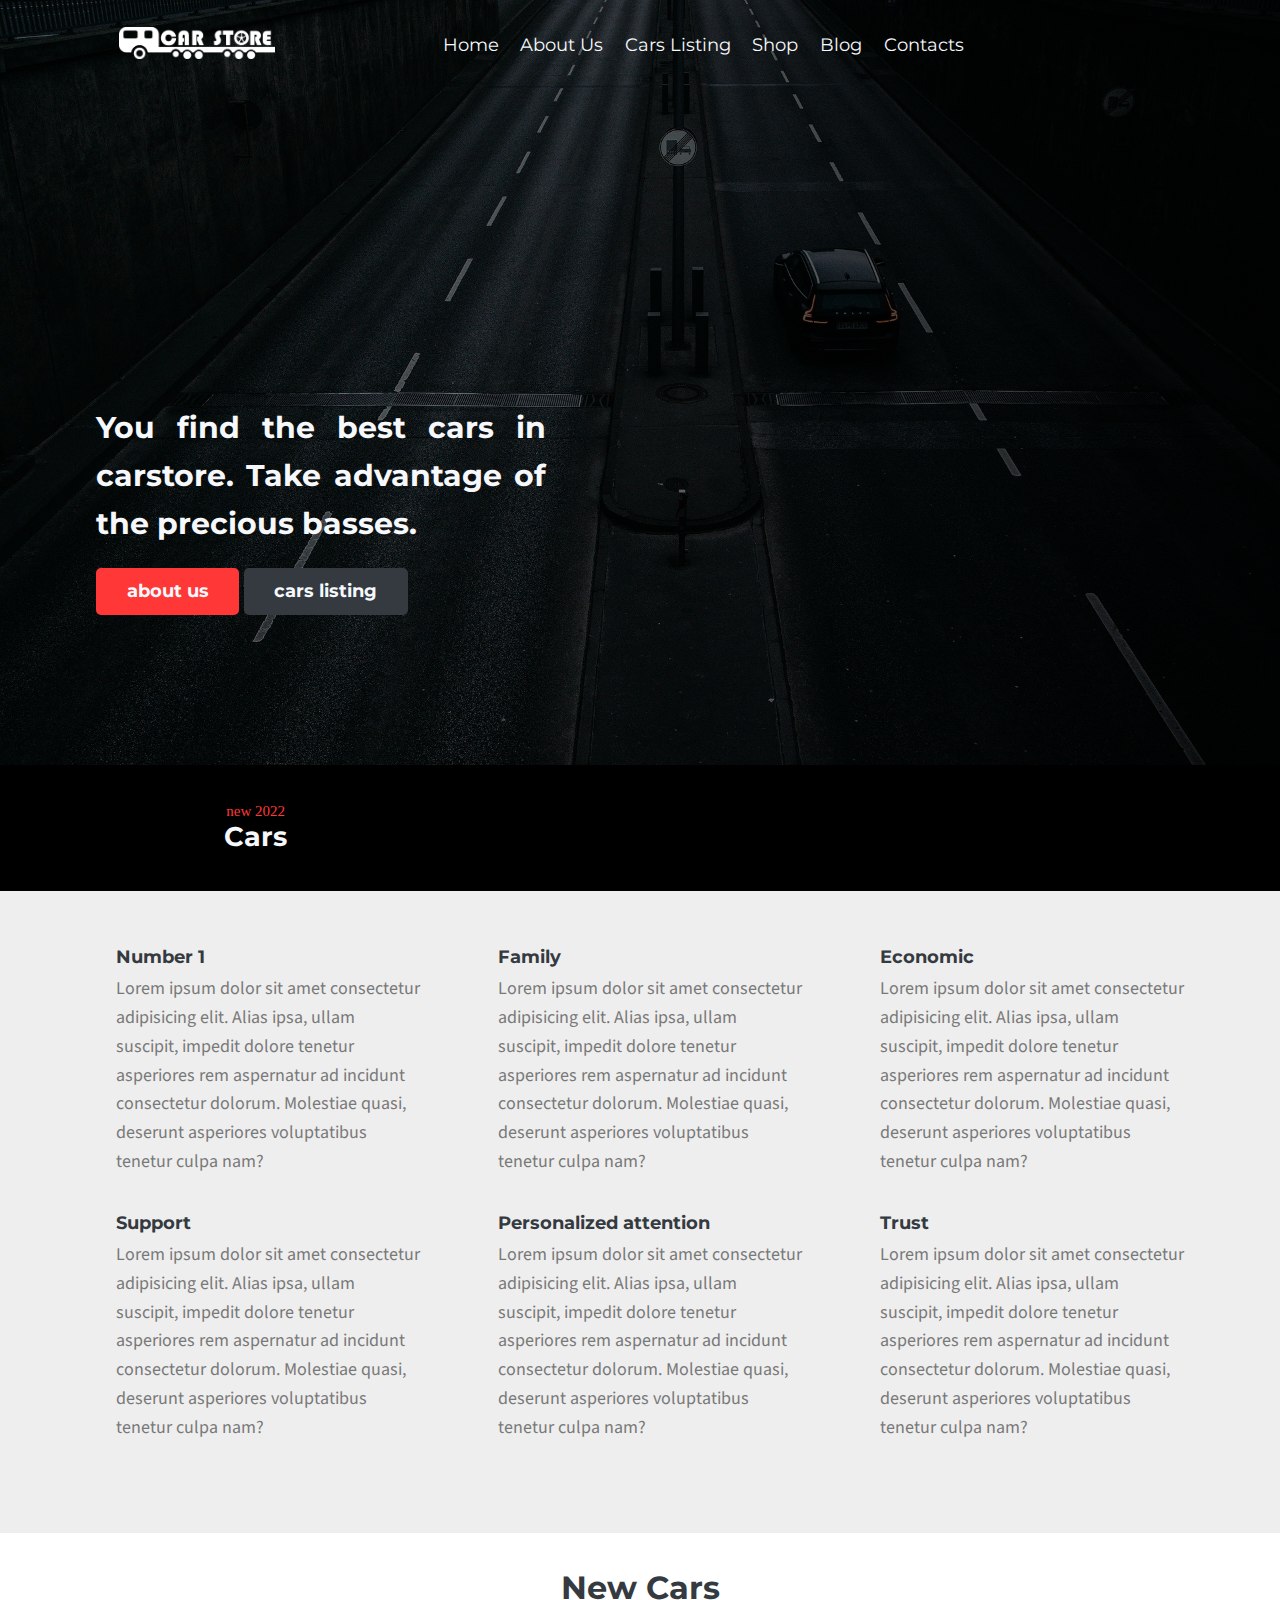
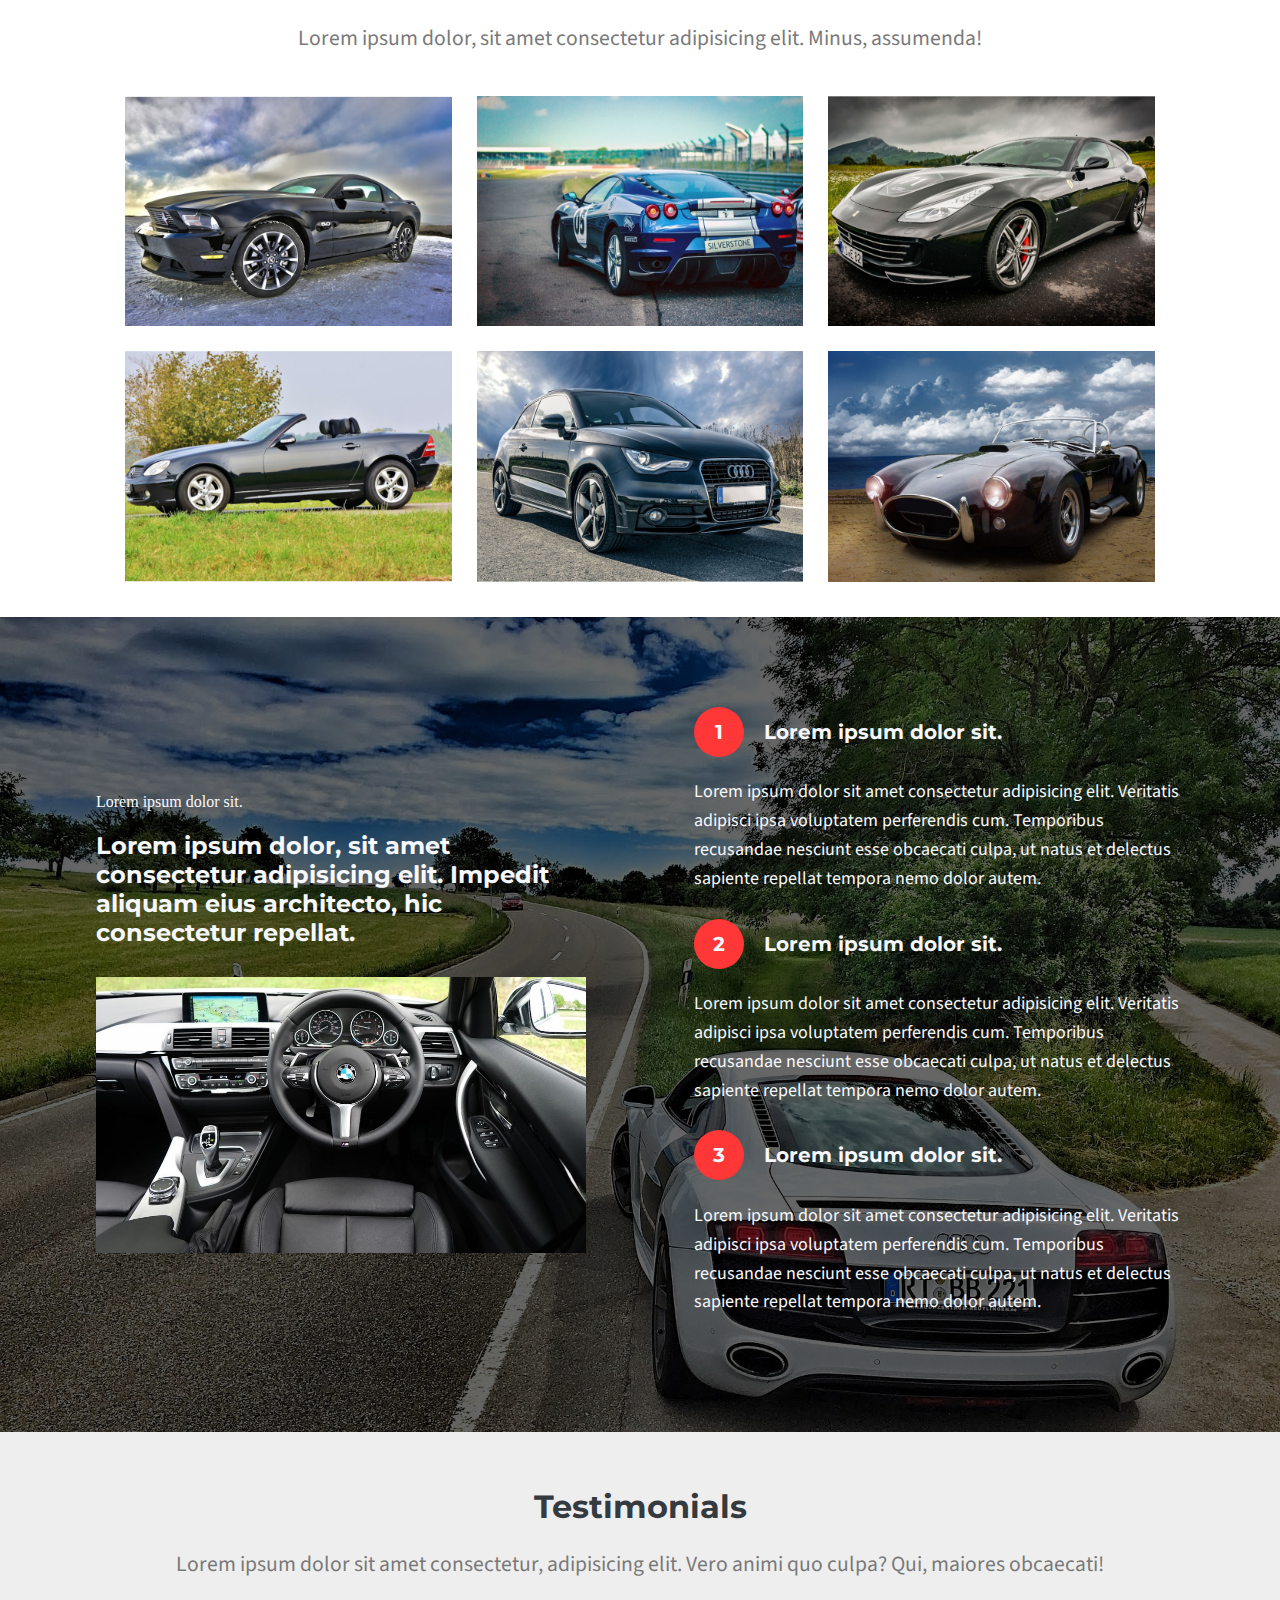
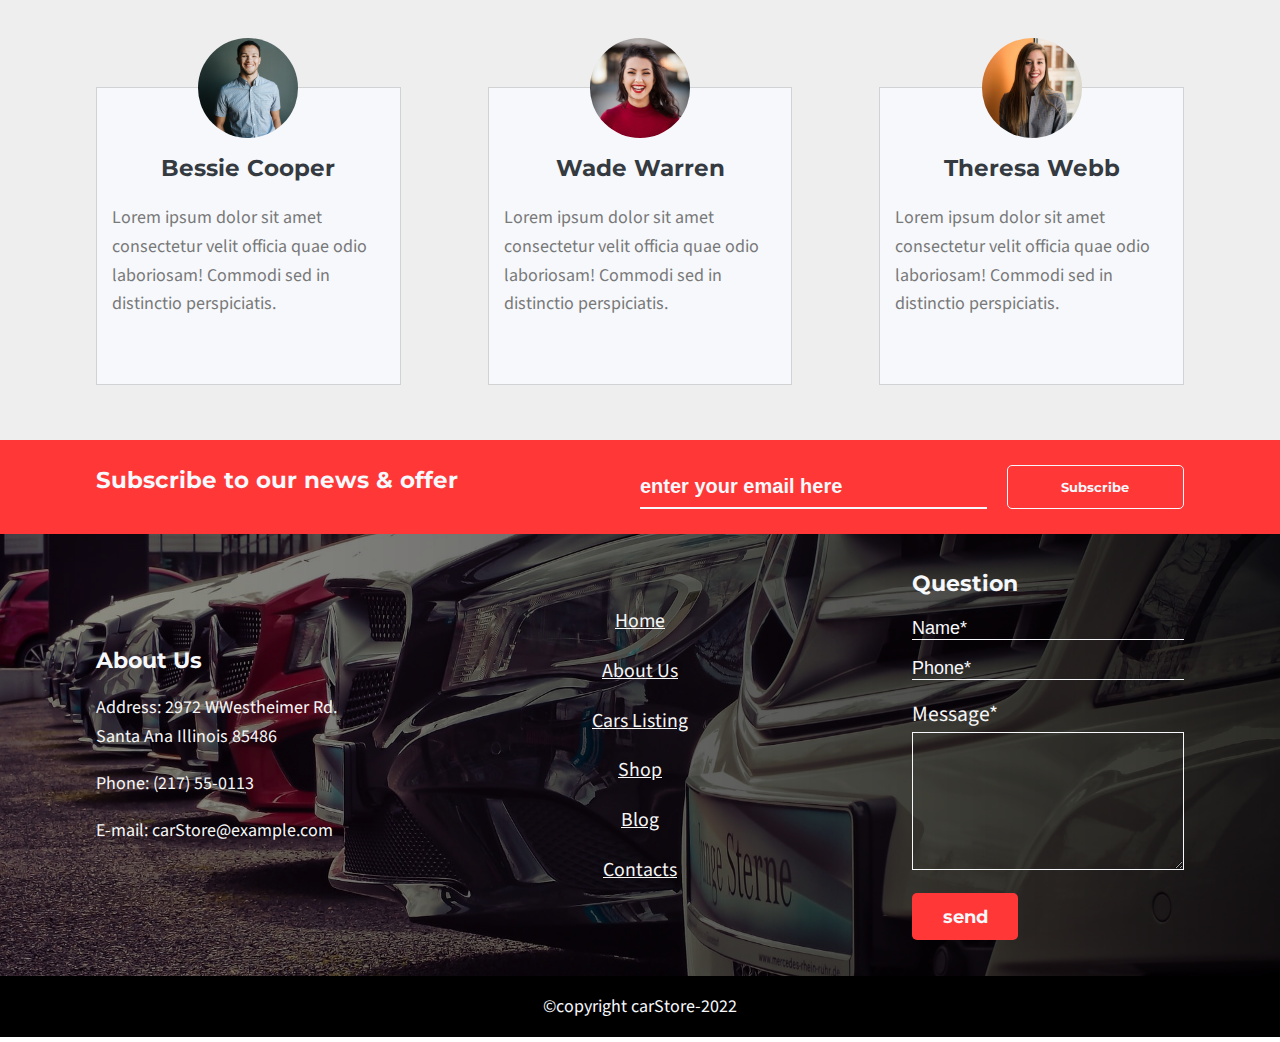
==== commit 858f2a31: "agregando sección de subscribe home" ====
--- a/index.html
+++ b/index.html
@@ -285,6 +285,20 @@
         </div>
     </div>
     
+    <div class="subscriptionContainer">
+        <div class="container">
+            <div class="subscription">
+                <h2 class="subscription__title">Subscribe to our news & offer</h2>
+                <div class="formSubscription">
+                    <form autocomplete="off" class="form">
+                        <input type="email" class="form__email" name="email" placeholder="enter your email here">
+                        <input type="submit" class="form__submit" value="Subscribe">
+                    </form>
+                </div>
+            </div>
+        </div>
+    </div>
+
     <footer>
         <div class="container detailsFooter">
             <div class="detailsFooter__about">
--- a/css/estilos.css
+++ b/css/estilos.css
@@ -576,6 +576,58 @@
   line-height: 1.6;
 }
 
+/*Subscription*/
+.subscriptionContainer {
+  background-color: #ff3737;
+  padding: 25px 0;
+  width: 100%;
+}
+.subscriptionContainer .subscription {
+  display: flex;
+  justify-content: space-between;
+  flex-wrap: wrap;
+}
+.subscriptionContainer .subscription__title {
+  color: #f6f8fc;
+  font-size: 1.3rem;
+  font-family: "Montserrat", sans-serif;
+  width: 35%;
+}
+.subscriptionContainer .subscription .formSubscription {
+  width: 50%;
+}
+.subscriptionContainer .subscription .formSubscription .form {
+  display: flex;
+  flex-wrap: wrap;
+}
+.subscriptionContainer .subscription .formSubscription .form__email {
+  border: none;
+  background-color: transparent;
+  color: #f6f8fc;
+  font-size: 20px;
+  border-bottom: 2px solid #f6f8fc;
+  flex-grow: 3;
+}
+.subscriptionContainer .subscription .formSubscription .form__email::placeholder {
+  color: #f6f8fc;
+  font-weight: 700;
+}
+.subscriptionContainer .subscription .formSubscription .form__email:focus {
+  outline: none;
+}
+.subscriptionContainer .subscription .formSubscription .form__submit {
+  padding: 13px 40px;
+  border: 1px solid #f6f8fc;
+  background-color: transparent;
+  color: #f6f8fc;
+  font-weight: 700;
+  border-radius: 5px;
+  font-family: "Montserrat", sans-serif;
+  margin-left: 20px;
+  cursor: pointer;
+  flex-grow: 1;
+}
+
 footer {
   width: 100%;
   background-image: linear-gradient(to left, rgba(0, 0, 0, 0.8), rgba(0, 0, 0, 0.4)), url("../../img/separador.jpg");
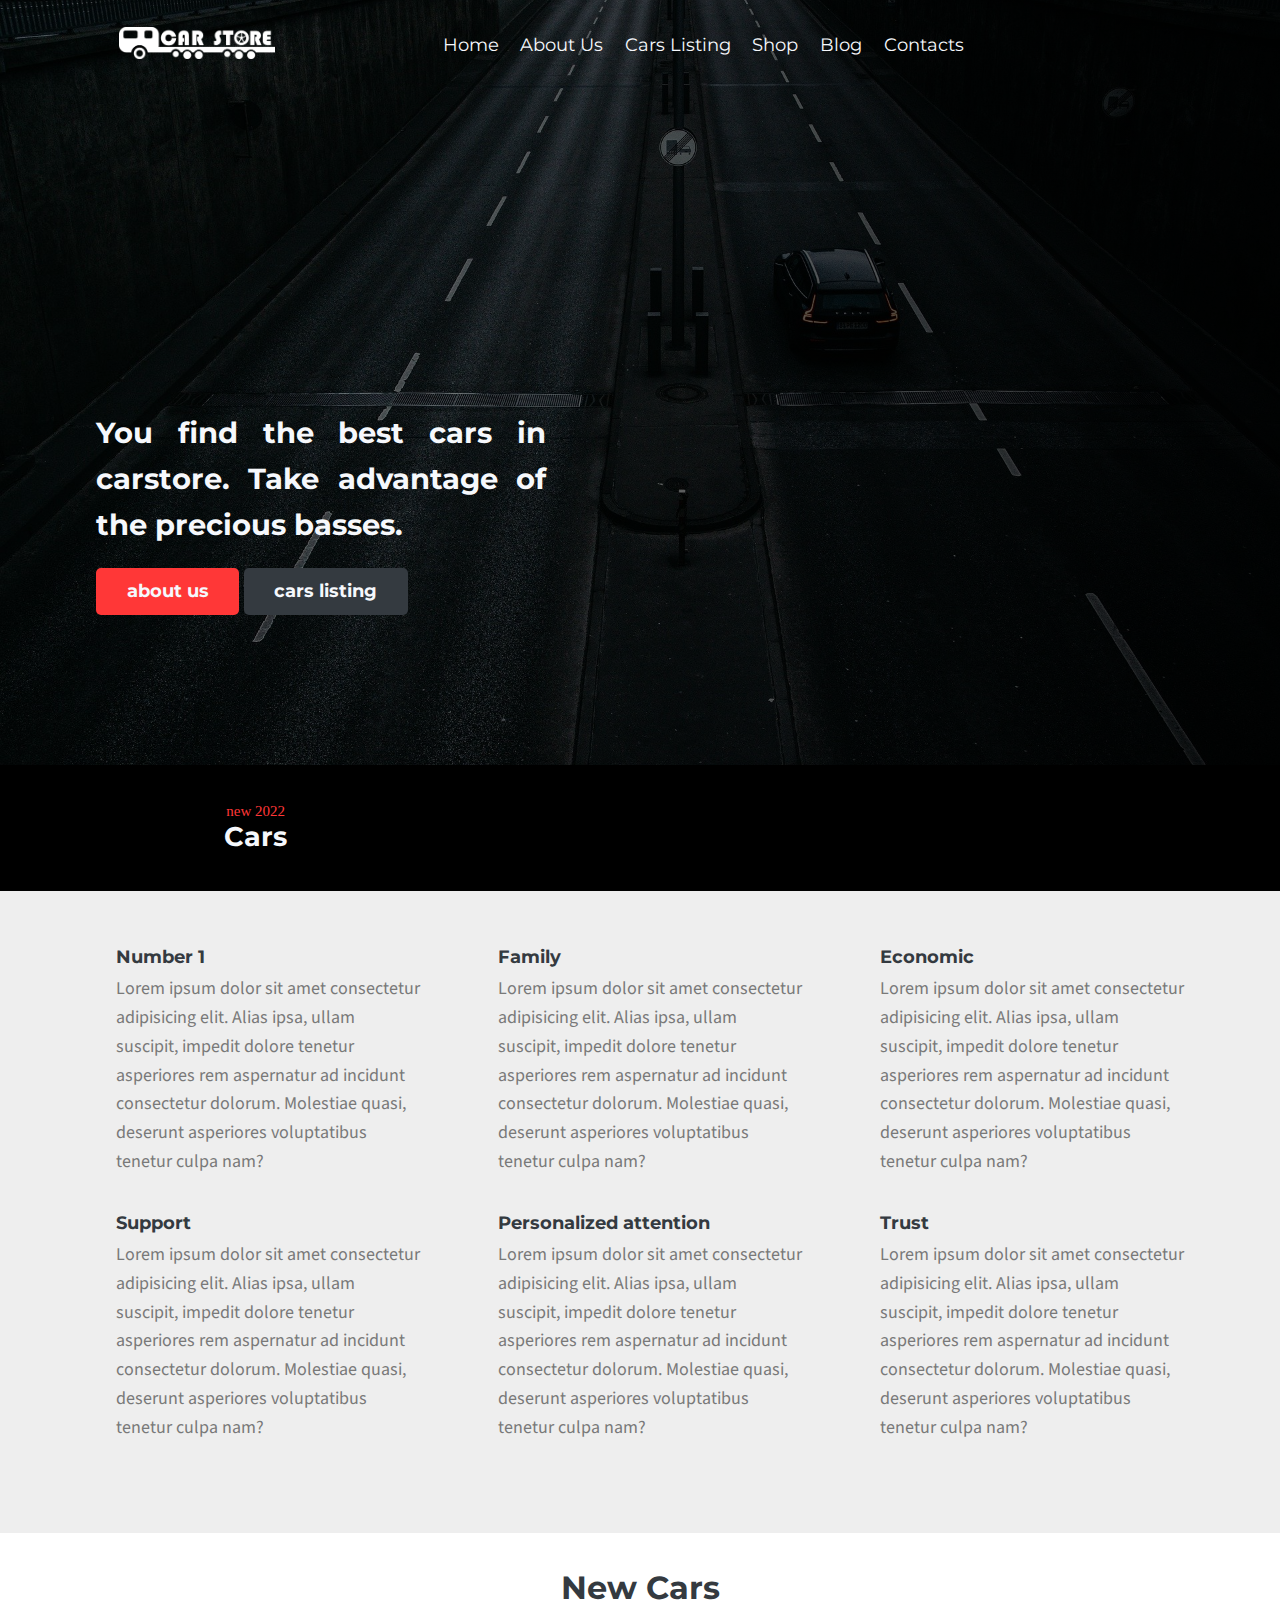
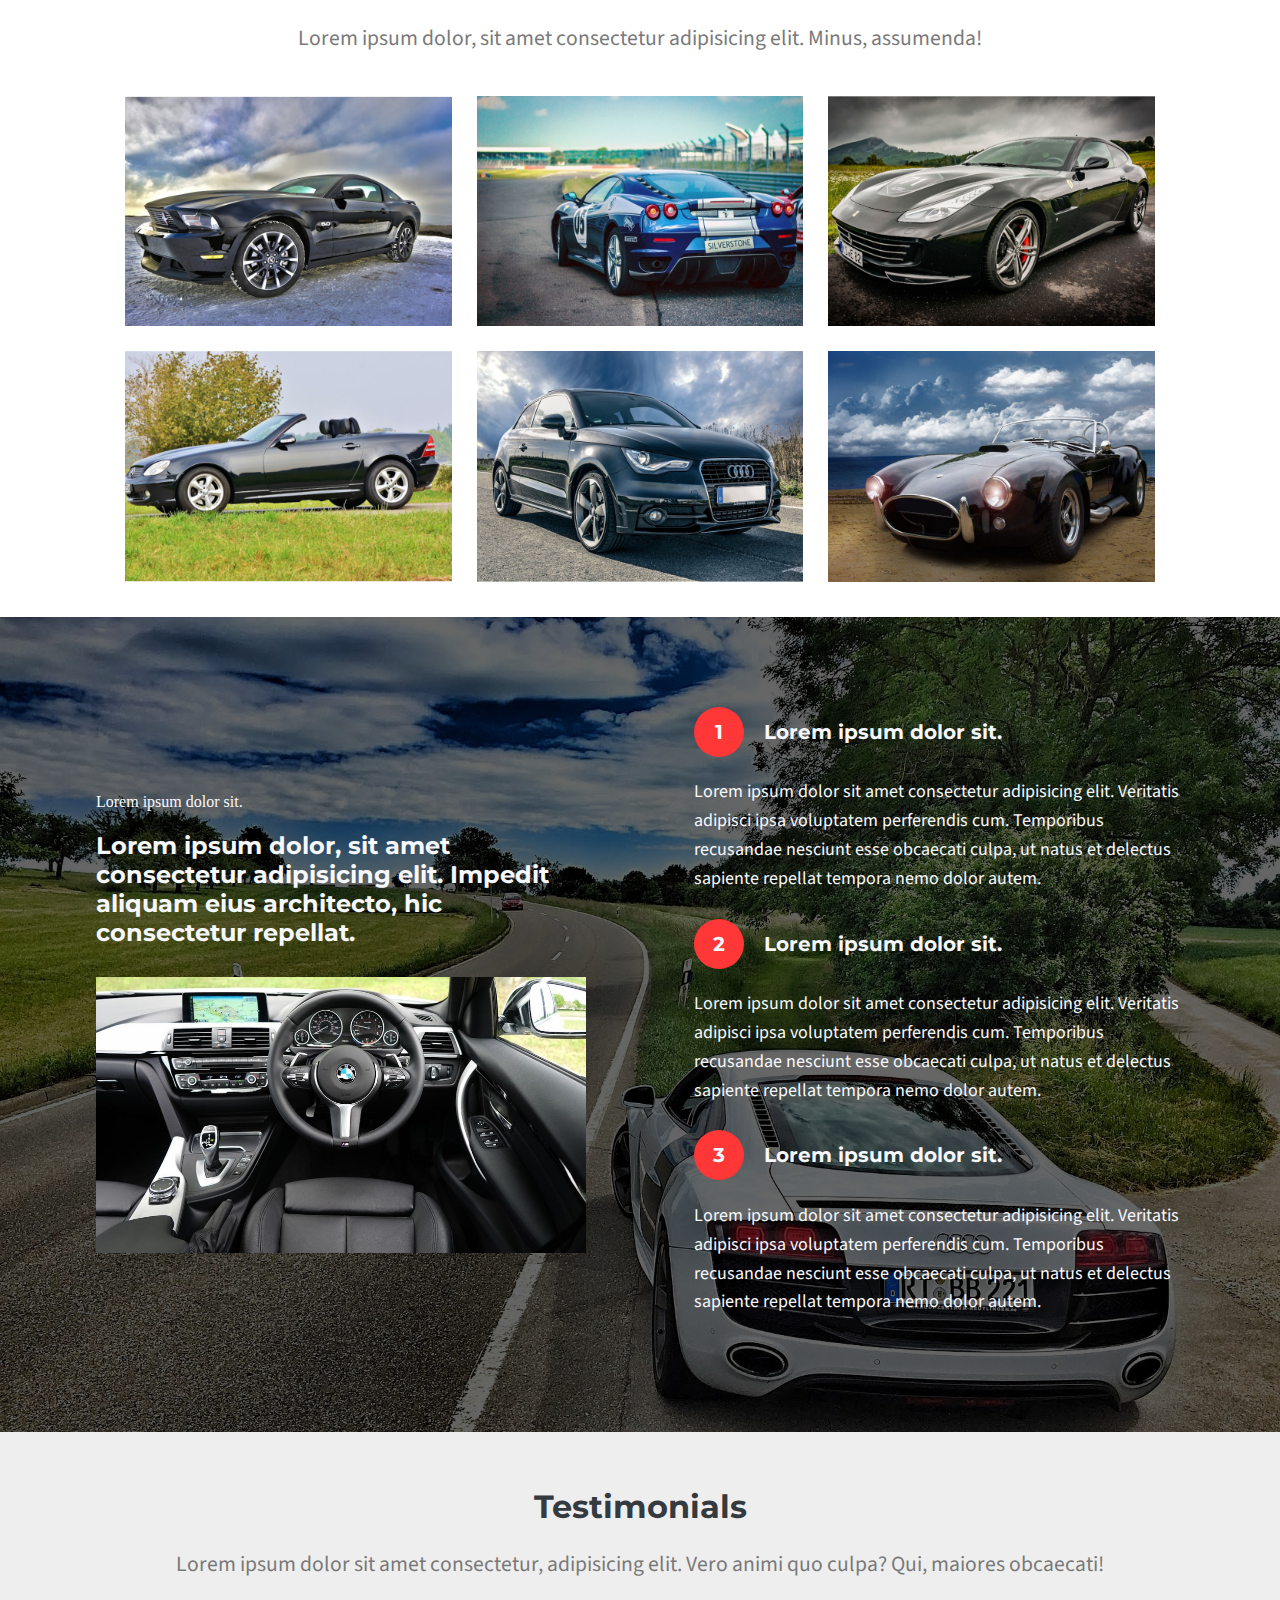
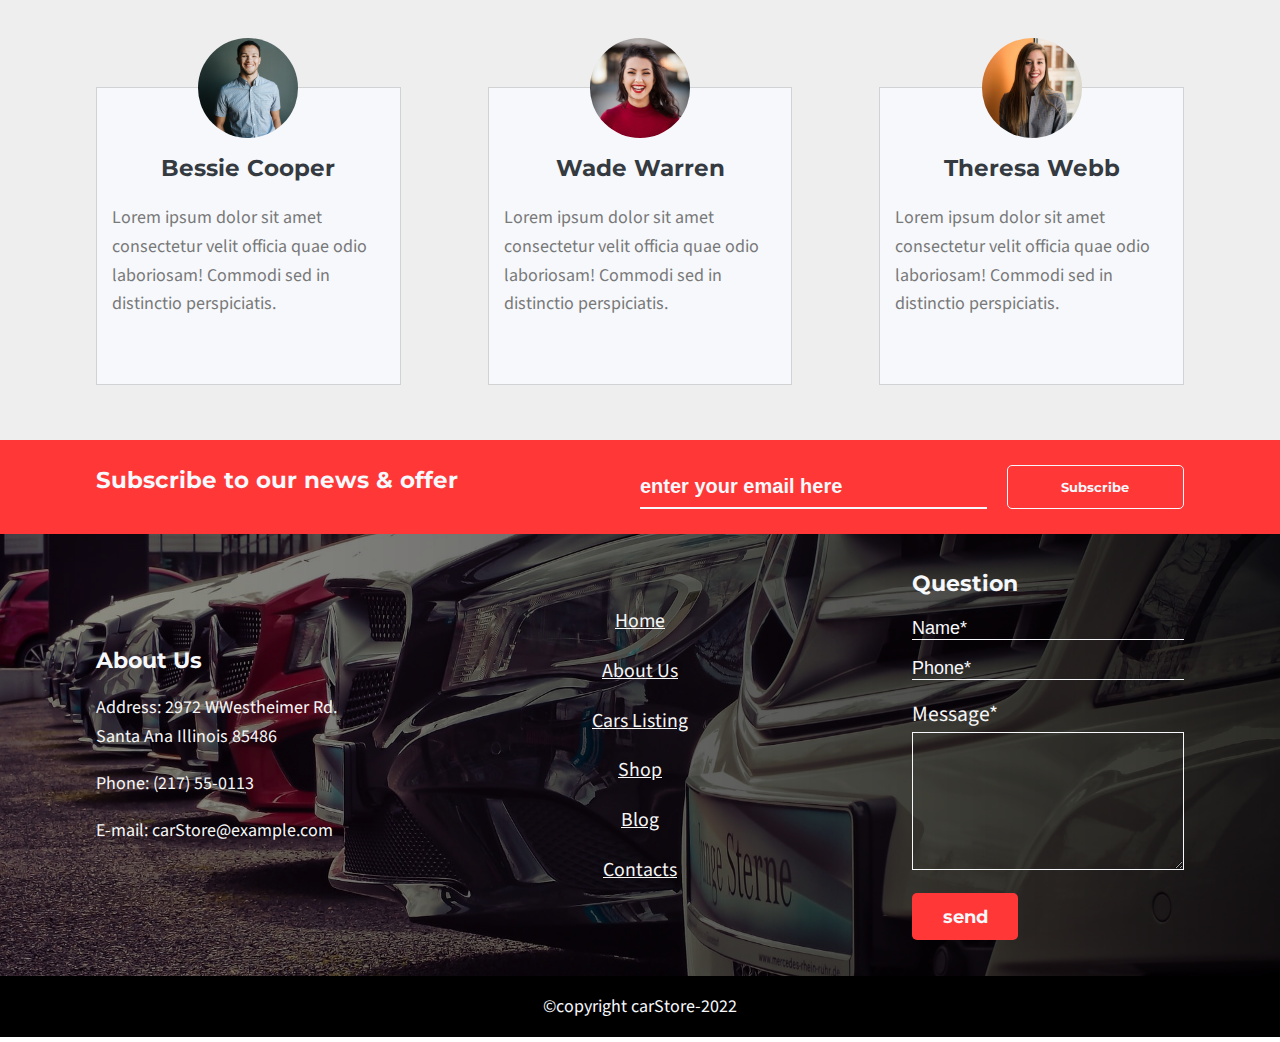
==== commit 8bcb7417: "merge about a develop" ====
--- a/index.html
+++ b/index.html
@@ -29,7 +29,7 @@
                 <a href="index.html" class="navigationLink">Home</a>
             </li>
             <li class="navigationList">
-                <a href="#" class="navigationLink">About Us</a>
+                <a href="about.html" class="navigationLink">About Us</a>
             </li>
             <li class="navigationList">
                 <a href="#" class="navigationLink">Cars Listing</a>
@@ -60,7 +60,7 @@
                     <a href="index.html" class="navigationLink">Home</a>
                 </li>
                 <li class="navigationList">
-                    <a href="#" class="navigationLink">About Us</a>
+                    <a href="about.html" class="navigationLink">About Us</a>
                 </li>
                 <li class="navigationList">
                     <a href="#" class="navigationLink">Cars Listing</a>
@@ -318,7 +318,7 @@
                     <a href="index.html" class="navigationLink">Home</a>
                 </li>
                 <li class="navigationList">
-                    <a href="#" class="navigationLink">About Us</a>
+                    <a href="about.html" class="navigationLink">About Us</a>
                 </li>
                 <li class="navigationList">
                     <a href="#" class="navigationLink">Cars Listing</a>
--- a/css/estilos.css
+++ b/css/estilos.css
@@ -52,6 +52,12 @@
   position: relative;
 }
 
+.headerAbout {
+  background-image: linear-gradient(to left, rgba(0, 0, 0, 0.8), rgba(0, 0, 0, 0.4)), url("../img/headerPorshe.jpg");
+  background-size: cover;
+  background-position: center;
+}
+
 .headerHome {
   background-image: linear-gradient(to left, rgba(0, 0, 0, 0.8), rgba(0, 0, 0, 0.4)), url("../../img/headerHome.jpg");
   background-size: cover;
@@ -66,9 +72,14 @@
   position: relative;
   margin-bottom: 150px;
 }
+@media (max-width: 768px) {
+  .headerHome .textHeader {
+    margin-bottom: 50px;
+  }
+}
 .headerHome .textHeader__title {
   font-family: "Montserrat", sans-serif;
-  font-size: 30px;
+  font-size: 1.6rem;
   text-align: justify;
   color: #f6f8fc;
   line-height: 1.6;
@@ -323,6 +334,17 @@
   justify-content: space-evenly;
   flex-wrap: wrap;
 }
+@media (max-width: 992px) {
+  .marksCars .marks {
+    padding: 30px 0;
+    flex-direction: column;
+  }
+}
+@media (max-width: 768px) {
+  .marksCars .marks {
+    padding: 25px 0;
+  }
+}
 .marksCars .marks .textMark {
   flex-grow: 1;
   display: flex;
@@ -330,6 +352,11 @@
   justify-content: center;
   align-items: center;
 }
+@media (max-width: 992px) {
+  .marksCars .marks .textMark {
+    margin-bottom: 20px;
+  }
+}
 .marksCars .marks .textMark small {
   color: #ff3737;
 }
@@ -343,9 +370,19 @@
   flex-wrap: wrap;
   justify-content: space-between;
 }
+@media (max-width: 992px) {
+  .marksCars .marks .iconMarks {
+    flex-wrap: wrap;
+  }
+}
+@media (max-width: 768px) {
+  .marksCars .marks .iconMarks {
+    justify-content: space-around;
+  }
+}
 .marksCars .marks .iconMarks i {
   color: #f6f8fc;
-  font-size: 60px;
+  font-size: 3.4rem;
   transition: all 0.5s ease;
 }
 .marksCars .marks .iconMarks i:hover {
@@ -357,20 +394,42 @@
   background-color: rgba(171, 171, 171, 0.2);
   padding: 55px 0;
 }
+@media (max-width: 768px) {
+  .leadBackground {
+    padding: 25px 0;
+  }
+}
 .leadBackground .icons {
   display: flex;
   justify-content: space-between;
   flex-wrap: wrap;
 }
+@media (max-width: 768px) {
+  .leadBackground .icons {
+    flex-direction: column;
+  }
+}
 .leadBackground .icons__container {
   display: flex;
   flex-basis: calc(33% - 35px);
   margin-bottom: 35px;
+}
+@media (max-width: 992px) {
+  .leadBackground .icons__container {
+    flex-direction: column;
+    align-items: center;
+    flex-basis: calc(50% - 20px);
+  }
 }
 .leadBackground .icons__icon {
   color: #ff3737;
   font-size: 50px;
 }
+@media (max-width: 992px) {
+  .leadBackground .icons__icon {
+    margin-bottom: 20px;
+  }
+}
 .leadBackground .icons__content {
   margin-left: 20px;
 }
@@ -421,6 +480,17 @@
 }
 .newCars__image {
   width: 30%;
+}
+@media (max-width: 992px) {
+  .newCars__image {
+    width: 45%;
+    margin-bottom: 25px;
+  }
+}
+@media (max-width: 768px) {
+  .newCars__image {
+    width: 100%;
+  }
 }
 
 /*Parallax*/
@@ -432,6 +502,11 @@
   position: relative;
   padding: 50px 0;
 }
+@media (max-width: 768px) {
+  .parallax {
+    padding: 25px 0;
+  }
+}
 .parallax::before {
   content: "";
   width: 100%;
@@ -447,11 +522,26 @@
   align-items: center;
   flex-wrap: wrap;
 }
+@media (max-width: 768px) {
+  .parallax .contentParallax {
+    flex-direction: column;
+  }
+}
 .parallax .contentParallax__left {
   width: 45%;
 }
+@media (max-width: 768px) {
+  .parallax .contentParallax__left {
+    width: 100%;
+  }
+}
 .parallax .contentParallax__image {
   width: 100%;
+}
+@media (max-width: 768px) {
+  .parallax .contentParallax__image {
+    display: none;
+  }
 }
 .parallax .contentParallax__small {
   color: #f6f8fc;
@@ -468,6 +558,11 @@
 .parallax .contentParallax__right {
   width: 45%;
   padding: 40px 0;
+}
+@media (max-width: 768px) {
+  .parallax .contentParallax__right {
+    width: 100%;
+  }
 }
 .parallax .step {
   margin-bottom: 25px;
@@ -517,6 +612,11 @@
   flex-direction: column;
   align-items: center;
 }
+@media (max-width: 768px) {
+  .testimonials {
+    margin-bottom: 30px;
+  }
+}
 .testimonials__title {
   font-family: "Montserrat", sans-serif;
   font-size: 1.8rem;
@@ -534,6 +634,12 @@
 .peopleCards {
   display: flex;
   justify-content: space-between;
+}
+@media (max-width: 768px) {
+  .peopleCards {
+    flex-direction: column;
+    align-items: center;
+  }
 }
 
 .peopleCard {
@@ -544,6 +650,13 @@
   display: flex;
   flex-direction: column;
   align-items: center;
+}
+@media (max-width: 768px) {
+  .peopleCard {
+    width: 80%;
+    margin-bottom: 35px;
+    padding: 10px;
+  }
 }
 .peopleCard__image {
   width: 100px;
@@ -554,12 +667,22 @@
   position: relative;
   top: -50px;
 }
+@media (max-width: 768px) {
+  .peopleCard__image {
+    top: 0px;
+  }
+}
 .peopleCard__content {
   position: relative;
   top: -50px;
   padding: 15px;
   text-align: center;
 }
+@media (max-width: 768px) {
+  .peopleCard__content {
+    top: 0px;
+  }
+}
 .peopleCard__title {
   margin-bottom: 15px;
   font-family: "Montserrat", sans-serif;
@@ -593,12 +716,38 @@
   font-family: "Montserrat", sans-serif;
   width: 35%;
 }
+@media (max-width: 992px) {
+  .subscriptionContainer .subscription__title {
+    width: 47%;
+  }
+}
+@media (max-width: 768px) {
+  .subscriptionContainer .subscription__title {
+    width: 100%;
+    margin-bottom: 25px;
+  }
+}
 .subscriptionContainer .subscription .formSubscription {
   width: 50%;
 }
+@media (max-width: 992px) {
+  .subscriptionContainer .subscription .formSubscription {
+    width: 47%;
+  }
+}
+@media (max-width: 768px) {
+  .subscriptionContainer .subscription .formSubscription {
+    width: 100%;
+  }
+}
 .subscriptionContainer .subscription .formSubscription .form {
   display: flex;
   flex-wrap: wrap;
+}
+@media (max-width: 768px) {
+  .subscriptionContainer .subscription .formSubscription .form {
+    flex-direction: column;
+  }
 }
 .subscriptionContainer .subscription .formSubscription .form__email {
   border: none;
@@ -607,6 +756,11 @@
   font-size: 20px;
   border-bottom: 2px solid #f6f8fc;
   flex-grow: 3;
+}
+@media (max-width: 992px) {
+  .subscriptionContainer .subscription .formSubscription .form__email {
+    margin-bottom: 15px;
+  }
 }
 .subscriptionContainer .subscription .formSubscription .form__email::placeholder {
   color: #f6f8fc;
@@ -627,6 +781,220 @@
   cursor: pointer;
   flex-grow: 1;
 }
+@media (max-width: 992px) {
+  .subscriptionContainer .subscription .formSubscription .form__submit {
+    margin-bottom: 0;
+    margin-left: 0;
+  }
+}
+
+  .main .leadBackground {
+    background-color: #f6f6f7;
+    padding: 45px 0;
+    margin-bottom: 2em;
+  }
+  .main .about__title {
+    font-family: "Montserrat", sans-serif;
+    font-size: 1.5rem;
+    color: #ff3737;
+    margin-bottom: 1.2rem;
+    margin-bottom: 1.5em;
+  }
+  .main .iconsAbout {
+    display: flex;
+    justify-content: space-evenly;
+    gap: 2rem;
+    flex-wrap: wrap;
+  }
+  .main .iconsAbout__container {
+    background-color: #f6f8fc;
+    width: 25%;
+    display: flex;
+    flex-direction: column;
+    align-items: center;
+    padding: 80px 35px;
+    box-shadow: 2px 2px 5px 3px rgba(171, 171, 171, 0.5);
+  }
+  @media (max-width: 992px) {
+    .main .iconsAbout__container {
+      width: 45%;
+    }
+  }
+  @media (max-width: 768px) {
+    .main .iconsAbout__container {
+      width: 100%;
+    }
+  }
+  .main .iconsAbout__icon {
+    color: #ff3737;
+    font-size: 2.5rem;
+    margin-bottom: 1em;
+  }
+  .main .iconsAbout__title {
+    font-family: "Montserrat", sans-serif;
+    font-size: 1.1rem;
+    color: #343a40;
+    margin-bottom: 1.2rem;
+  }
+  .main .iconsAbout__text {
+    font-family: "Source Sans Pro", helvetica;
+    font-size: 1rem;
+    color: #797979;
+    text-align: center;
+    line-height: 1.6;
+  }
+  .main .firstMarket {
+    display: flex;
+    justify-content: space-around;
+    padding: 2em 0;
+    margin-bottom: 3em;
+  }
+  .main .firstMarket__image {
+    width: 40%;
+  }
+  @media (max-width: 992px) {
+    .main .firstMarket__image {
+      display: none;
+    }
+  }
+  .main .firstMarket__content {
+    width: 50%;
+  }
+  @media (max-width: 992px) {
+    .main .firstMarket__content {
+      width: 100%;
+    }
+  }
+  .main .firstMarket__title {
+    font-family: "Montserrat", sans-serif;
+    font-size: 1.8rem;
+    color: #343a40;
+    margin-bottom: 1.2rem;
+    margin-bottom: 15px;
+  }
+
+.main .firstMarket__text {
+  font-family: "Source Sans Pro", helvetica;
+  font-size: 1rem;
+  color: #797979;
+  text-align: justify;
+  line-height: 1.6;
+  margin-bottom: 2em;
+}
+.main .firstMarket .details {
+  width: 100%;
+  display: flex;
+  justify-content: space-between;
+  margin-bottom: 2em;
+}
+@media (max-width: 768px) {
+  .main .firstMarket .details {
+    flex-direction: column;
+  }
+}
+.main .firstMarket .details__car {
+  display: flex;
+  justify-content: space-between;
+  width: 45%;
+}
+@media (max-width: 768px) {
+  .main .firstMarket .details__car {
+    width: 100%;
+    margin-bottom: 1.5em;
+  }
+}
+.main .firstMarket .details__icon {
+  color: #ff3737;
+  font-size: 2.5rem;
+  margin-right: 2rem;
+}
+.main .firstMarket .details__title {
+  font-family: "Montserrat", sans-serif;
+  font-size: 1rem;
+  color: #343a40;
+  margin-bottom: 1.2rem;
+  margin-bottom: 0;
+}
+.main .firstMarket .details__text {
+  font-family: "Source Sans Pro", helvetica;
+  font-size: 0.9rem;
+  color: #000000;
+  text-align: justify;
+  line-height: 1.6;
+}
+.main .firstMarket__button {
+  background-color: #ff3737;
+  color: #f6f8fc;
+  font-size: 1rem;
+  border: none;
+  border-radius: 5px;
+  padding: 0.7em 1.7em;
+  font-weight: 700;
+  font-family: "Montserrat", sans-serif;
+  cursor: pointer;
+  font-weight: 300;
+}
+.main .ourTeam {
+  margin-bottom: 3em;
+}
+.main .ourTeam__title {
+  font-family: "Montserrat", sans-serif;
+  font-size: 1.8rem;
+  color: #343a40;
+  margin-bottom: 1.2rem;
+}
+
+
+.main .ourTeam .teams {
+  display: flex;
+  justify-content: space-between;
+  flex-wrap: wrap;
+}
+@media (max-width: 768px) {
+  .main .ourTeam .teams {
+    justify-content: center;
+  }
+}
+.main .ourTeam .teams .team {
+  width: 20%;
+}
+@media (max-width: 992px) {
+  .main .ourTeam .teams .team {
+    width: 40%;
+  }
+}
+@media (max-width: 768px) {
+  .main .ourTeam .teams .team {
+    width: 90%;
+    margin-bottom: 1.3em;
+  }
+}
+.main .ourTeam .teams .team__image {
+  width: 100%;
+  height: 450px;
+  object-fit: cover;
+  object-position: top center;
+}
+.main .ourTeam .teams .team__details {
+  width: 100%;
+  padding: 1em 0;
+  background-color: #f6f6f7;
+  margin-top: -5px;
+}
+.main .ourTeam .teams .team__load {
+  font-family: "Montserrat", sans-serif;
+  font-size: 1.1rem;
+  color: #343a40;
+  margin-bottom: 1.2rem;
+  text-align: center;
+}
+.main .ourTeam .teams .team__name {
+  font-family: "Source Sans Pro", helvetica;
+  font-size: 1rem;
+  color: #ff3737;
+  text-align: center;
+  line-height: 1.6;
+}
 
 footer {
   width: 100%;
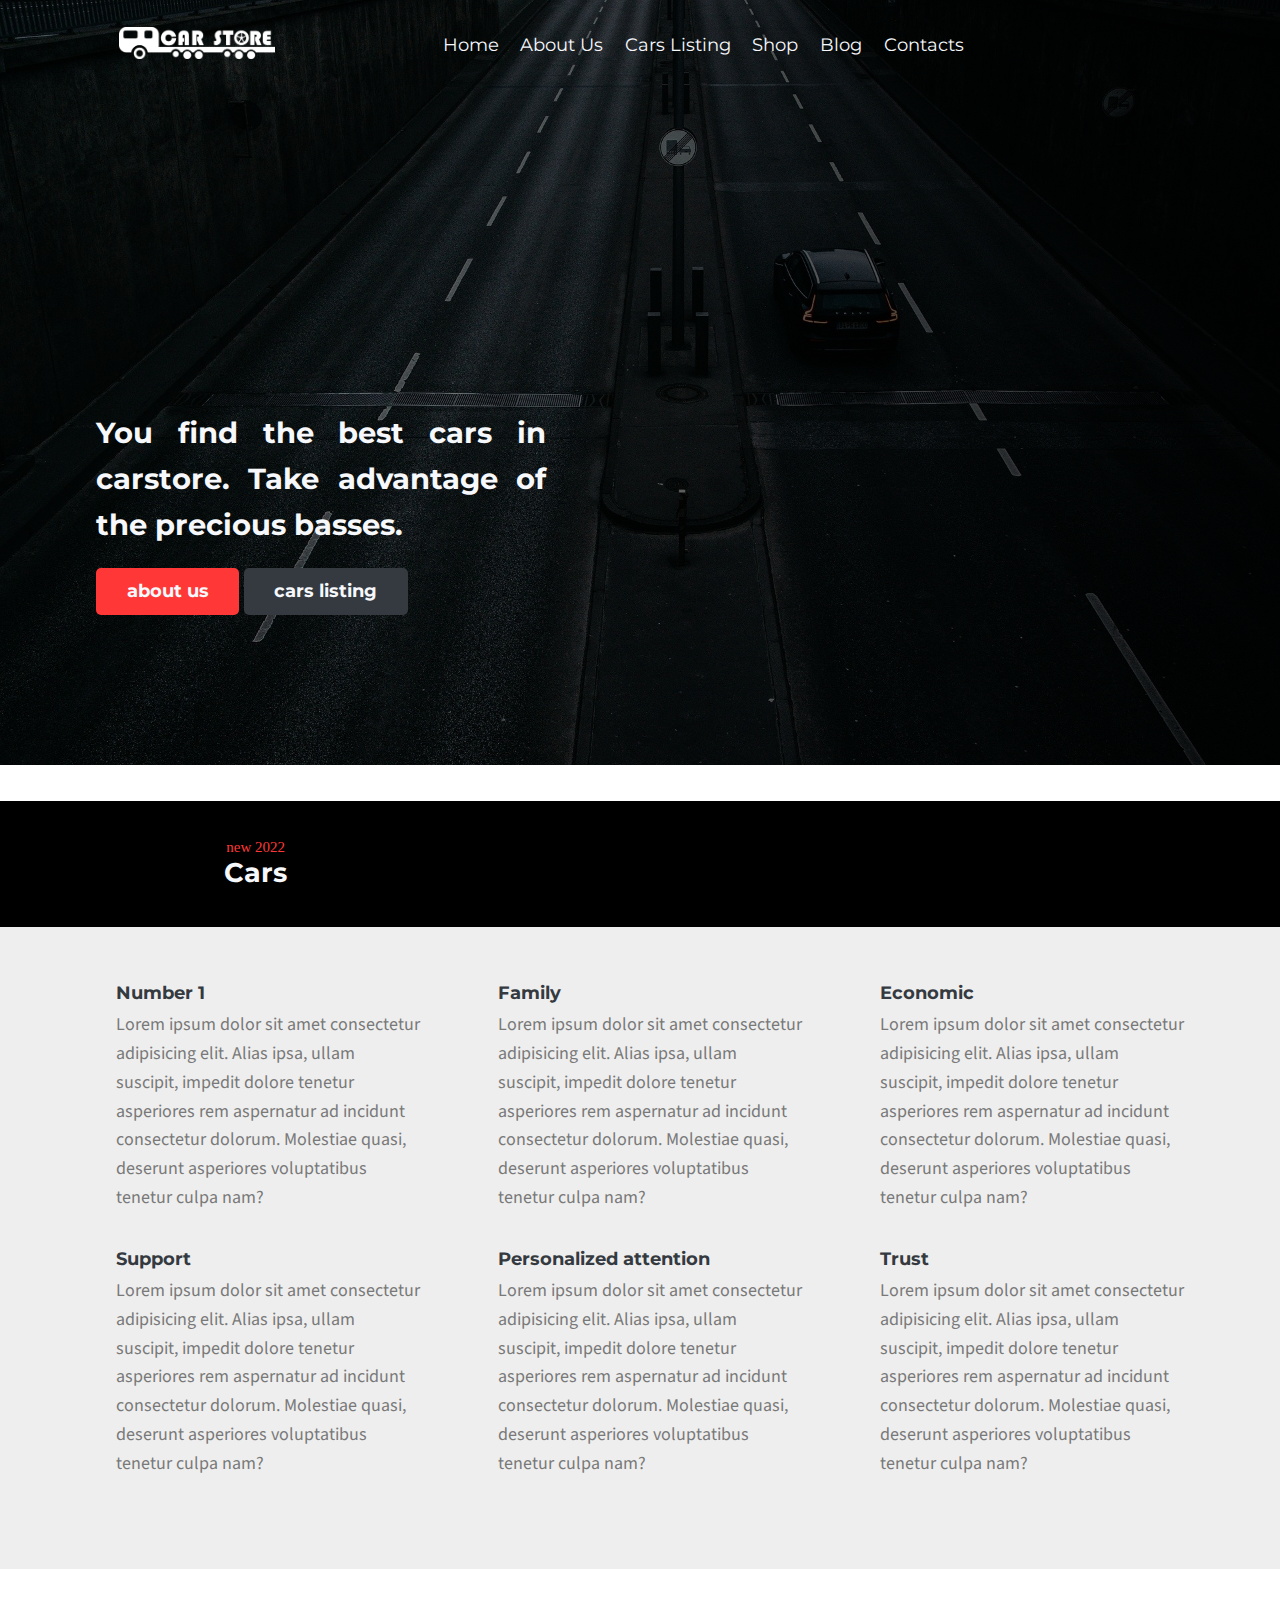
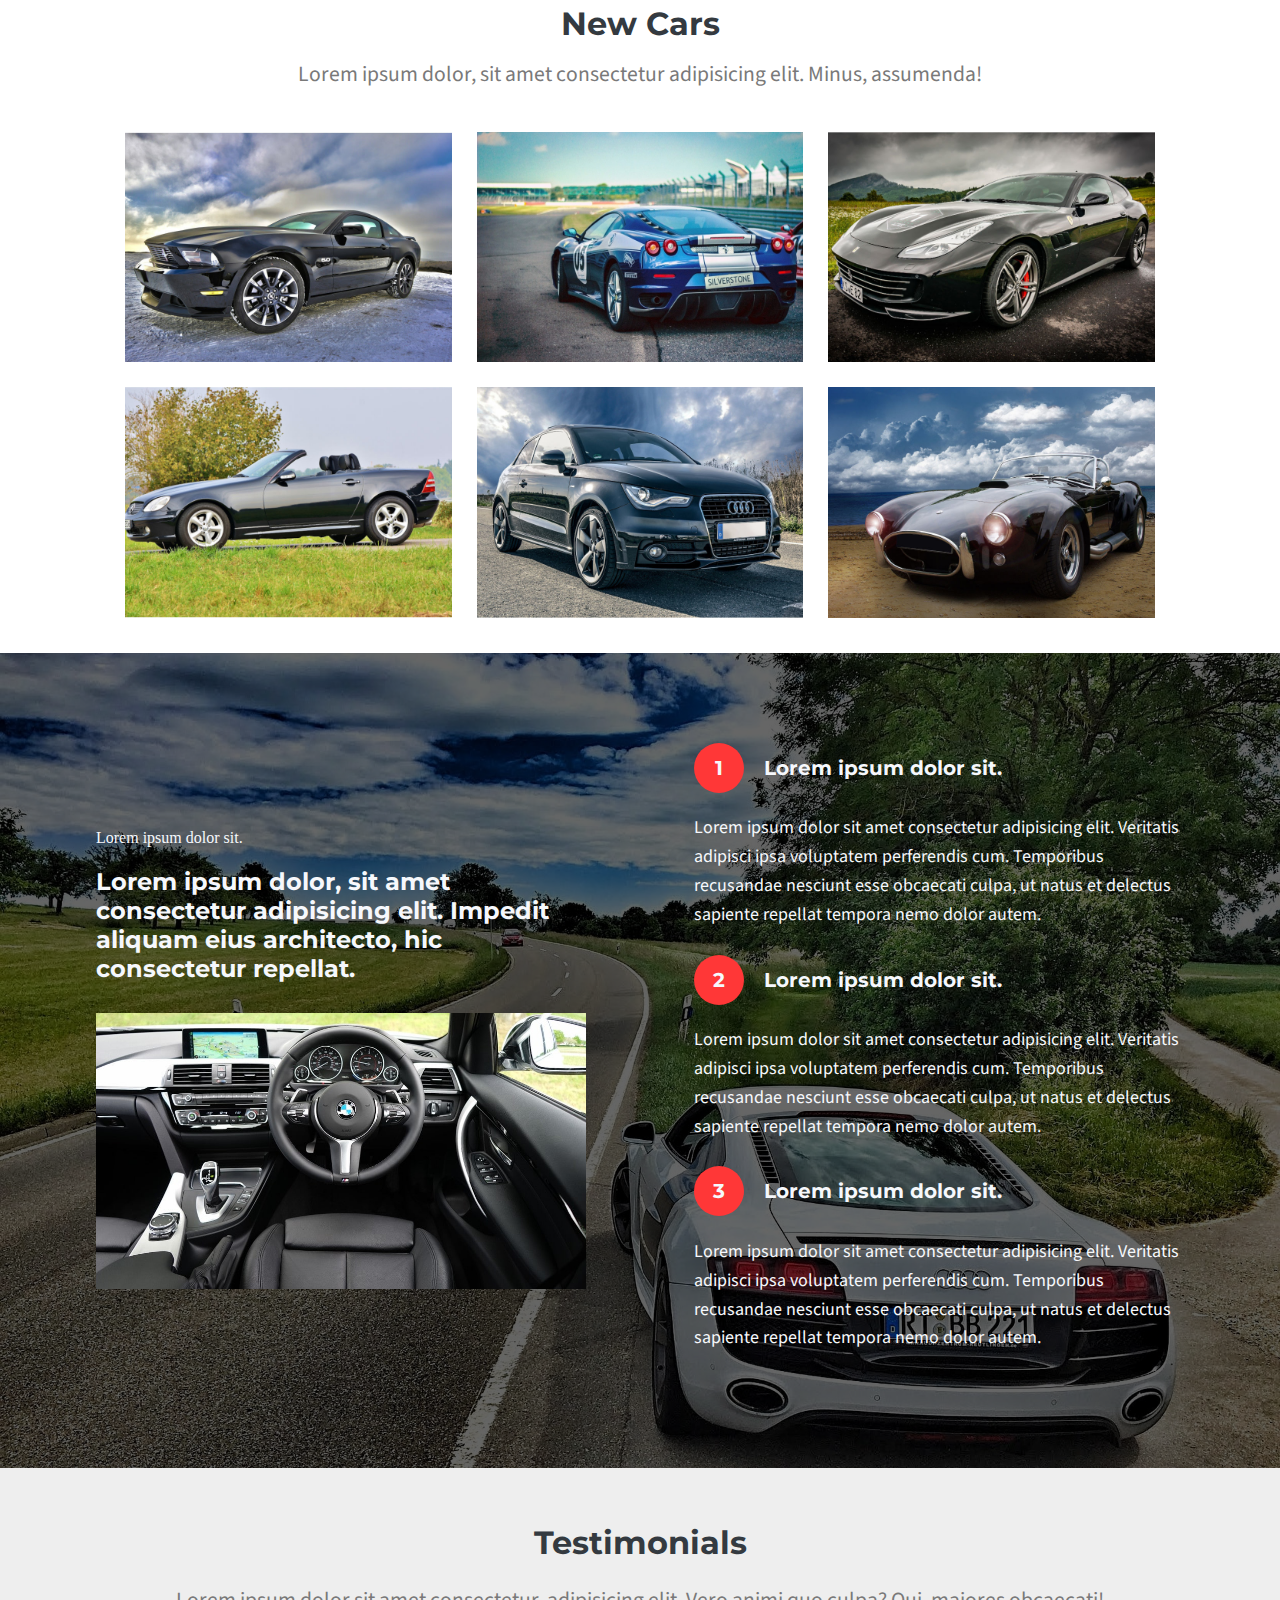
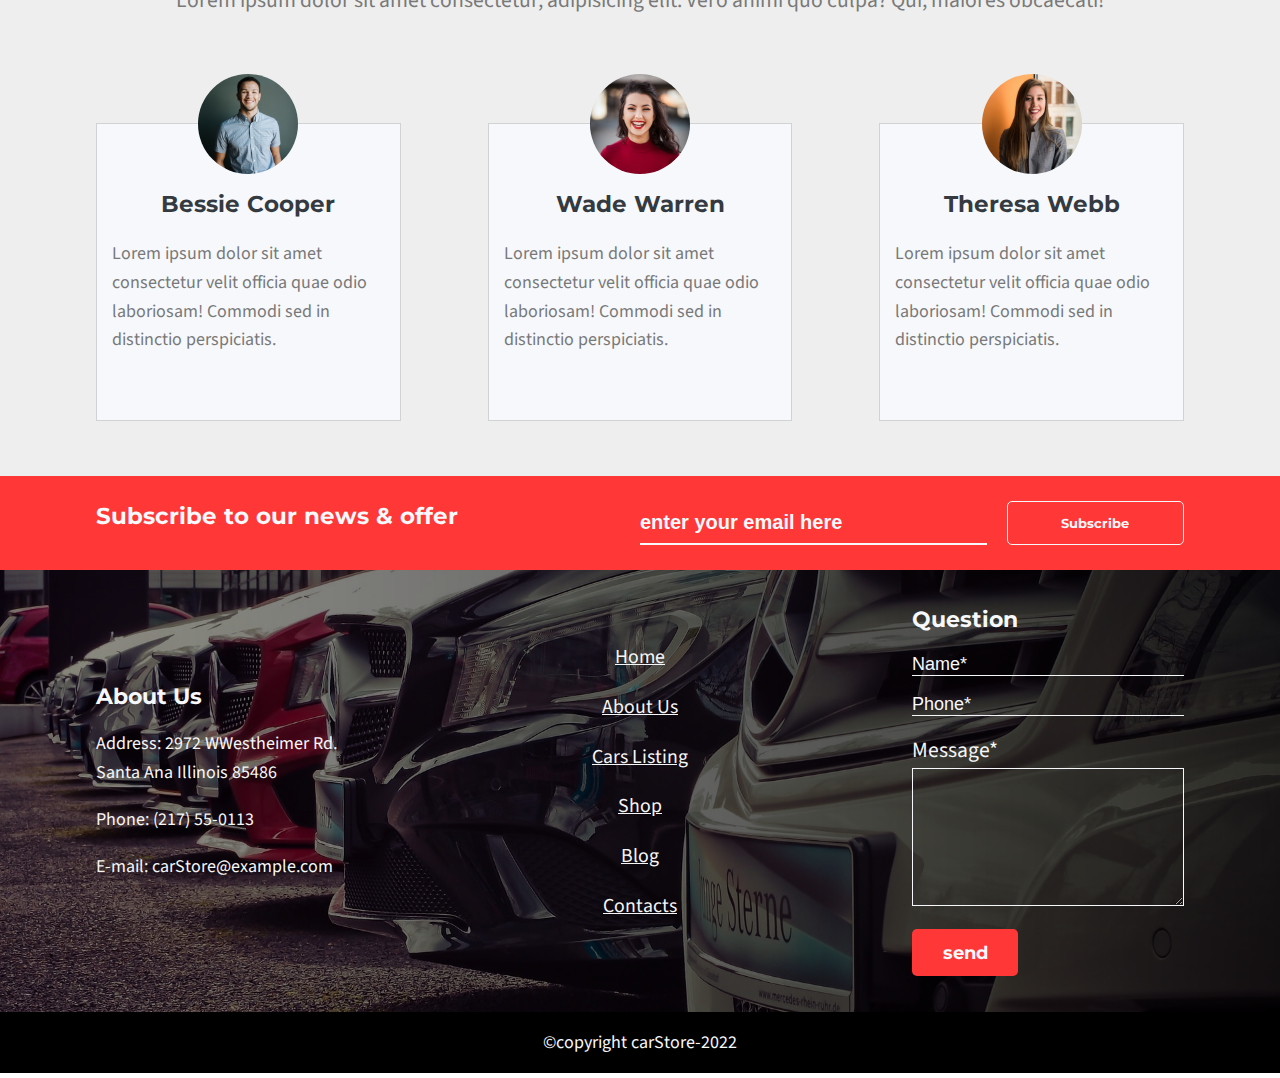
==== commit 92013917: "merge blog a develop" ====
--- a/index.html
+++ b/index.html
@@ -32,16 +32,16 @@
                 <a href="about.html" class="navigationLink">About Us</a>
             </li>
             <li class="navigationList">
-                <a href="#" class="navigationLink">Cars Listing</a>
+                <a href="carsListing.html" class="navigationLink">Cars Listing</a>
             </li>
             <li class="navigationList">
                 <a href="shop.html" class="navigationLink">Shop</a>
             </li>
             <li class="navigationList">
-                <a href="#" class="navigationLink">Blog</a>
-            </li>
-            <li class="navigationList">
-                <a href="#" class="navigationLink">Contacts</a>
+                <a href="blog.html" class="navigationLink">Blog</a>
+            </li>
+            <li class="navigationList">
+                <a href="contact.html" class="navigationLink">Contacts</a>
             </li>
         </ul>
         <i class="menuMovil__icon fa-solid fa-circle-xmark"></i>
@@ -63,16 +63,16 @@
                     <a href="about.html" class="navigationLink">About Us</a>
                 </li>
                 <li class="navigationList">
-                    <a href="#" class="navigationLink">Cars Listing</a>
+                    <a href="carsListing.html" class="navigationLink">Cars Listing</a>
                 </li>
                 <li class="navigationList">
                     <a href="shop.html" class="navigationLink">Shop</a>
                 </li>
                 <li class="navigationList">
-                    <a href="#" class="navigationLink">Blog</a>
-                </li>
-                <li class="navigationList">
-                    <a href="#" class="navigationLink">Contacts</a>
+                    <a href="blog.html" class="navigationLink">Blog</a>
+                </li>
+                <li class="navigationList">
+                    <a href="contact.html" class="navigationLink">Contacts</a>
                 </li>
             </ul>
             <ul class="navigation__car">
@@ -321,16 +321,16 @@
                     <a href="about.html" class="navigationLink">About Us</a>
                 </li>
                 <li class="navigationList">
-                    <a href="#" class="navigationLink">Cars Listing</a>
+                    <a href="carsListing.html" class="navigationLink">Cars Listing</a>
                 </li>
                 <li class="navigationList">
                     <a href="shop.html" class="navigationLink">Shop</a>
                 </li>
                 <li class="navigationList">
-                    <a href="#" class="navigationLink">Blog</a>
-                </li>
-                <li class="navigationList">
-                    <a href="#" class="navigationLink">Contacts</a>
+                    <a href="blog.html" class="navigationLink">Blog</a>
+                </li>
+                <li class="navigationList">
+                    <a href="contact.html" class="navigationLink">Contacts</a>
                 </li>
             </ul>
 
--- a/css/estilos.css
+++ b/css/estilos.css
@@ -50,6 +50,7 @@
   width: 100%;
   min-height: 80vh;
   position: relative;
+  margin-bottom: 2em;
 }
 
 .headerAbout {
@@ -57,7 +58,32 @@
   background-size: cover;
   background-position: center;
 }
-
+.headerContact {
+  background-image: linear-gradient(to left, rgba(0, 0, 0, 0.8), rgba(0, 0, 0, 0.4)), url("../img/headerPorshe.jpg");
+  background-size: cover;
+  background-position: center;
+  height: 85vh;
+  margin-bottom: 2em;
+}
+.headerShop {
+  background-image: linear-gradient(to left, rgba(0, 0, 0, 0.8), rgba(0, 0, 0, 0.4)), url("../img/headerPorshe.jpg");
+  background-size: cover;
+  background-position: center;
+  margin-bottom: 25px;
+}
+.headerListing{
+  background-image: linear-gradient(to left, rgba(0, 0, 0, 0.8), rgba(0, 0, 0, 0.4)), url("../img/headerPorshe.jpg");
+  background-size: cover;
+  background-position: center;
+  height: 85vh;
+  margin-bottom: 2em;
+}
+.headerBlog {
+  background-image: linear-gradient(to left, rgba(0, 0, 0, 0.8), rgba(0, 0, 0, 0.4)), url("../img/headerBlog.jpg");
+  background-size: cover;
+  background-position: center;
+  height: 85vh;
+}
 .headerHome {
   background-image: linear-gradient(to left, rgba(0, 0, 0, 0.8), rgba(0, 0, 0, 0.4)), url("../../img/headerHome.jpg");
   background-size: cover;
@@ -107,7 +133,12 @@
   font-family: "Montserrat", sans-serif;
   cursor: pointer;
 }
-
+.headerListing {
+  background-image: linear-gradient(to left, rgba(0, 0, 0, 0.8), rgba(0, 0, 0, 0.4)), url("../img/headerPorshe.jpg");
+  background-size: cover;
+  background-position: center;
+  height: 85vh;
+}
 .bodyShopping {
   background-image: linear-gradient(to left, rgba(0, 0, 0, 0.8), rgba(0, 0, 0, 0.4)), url("../../img/background.jpg");
   background-size: cover;
@@ -788,10 +819,11 @@
   }
 }
 
+/*About*/
+
   .main .leadBackground {
     background-color: #f6f6f7;
     padding: 45px 0;
-    margin-bottom: 2em;
   }
   .main .about__title {
     font-family: "Montserrat", sans-serif;
@@ -903,6 +935,8 @@
     margin-bottom: 1.5em;
   }
 }
+
+
 .main .firstMarket .details__icon {
   color: #ff3737;
   font-size: 2.5rem;
@@ -943,8 +977,6 @@
   color: #343a40;
   margin-bottom: 1.2rem;
 }
-
-
 .main .ourTeam .teams {
   display: flex;
   justify-content: space-between;
@@ -993,6 +1025,601 @@
   font-size: 1rem;
   color: #ff3737;
   text-align: center;
+  line-height: 1.6;
+}
+
+/*Contact*/
+
+.main .contact {
+  margin-bottom: 2em;
+}
+.main .contact__title {
+  font-family: "Montserrat", sans-serif;
+  font-size: 1.5rem;
+  color: #ff3737;
+  margin-bottom: 1.2rem;
+  margin-bottom: 1.5em;
+}
+.main .contact__container {
+  display: flex;
+  justify-content: space-around;
+  align-items: center;
+}
+.main .contact__container .formContainer {
+  width: 45%;
+}
+@media (max-width: 992px) {
+  .main .contact__container .formContainer {
+    width: 100%;
+  }
+}
+.main .contact__container .formContainer__description {
+  font-family: "Source Sans Pro", helvetica;
+  font-size: 1.3rem;
+  color: #343a40;
+  text-align: justify;
+  line-height: 1.6;
+  margin-bottom: 2em;
+}
+.main .contact__container .formContainer__form {
+  display: flex;
+  flex-wrap: wrap;
+  justify-content: space-between;
+}
+.main .contact__container .formContainer__formGroup {
+  margin-bottom: 1em;
+}
+.main .contact__container .formContainer__formGroup:nth-child(1) {
+  width: 45%;
+}
+@media (max-width: 768px) {
+  .main .contact__container .formContainer__formGroup:nth-child(1) {
+    width: 100%;
+  }
+}
+.main .contact__container .formContainer__formGroup:nth-child(2) {
+  width: 45%;
+}
+@media (max-width: 768px) {
+  .main .contact__container .formContainer__formGroup:nth-child(2) {
+    width: 100%;
+  }
+}
+.main .contact__container .formContainer__formGroup:nth-child(3) {
+  width: 100%;
+}
+.main .contact__container .formContainer__formGroup label {
+  font-family: "Montserrat", sans-serif;
+  font-size: 1.1rem;
+  color: #343a40;
+  margin-bottom: 1.2rem;
+  font-weight: bold;
+  display: inline-block;
+}
+.main .contact__container .formContainer__name {
+  width: 100%;
+  display: block;
+  padding: 1em;
+}
+.main .contact__container .formContainer__email {
+  width: 100%;
+  display: block;
+  padding: 1em;
+}
+.main .contact__container .formContainer__message {
+  width: 100%;
+  display: block;
+  padding: 1em;
+}
+.main .contact__container .formContainer__submit {
+  background-color: #ff3737;
+  color: #f6f8fc;
+  font-size: 1rem;
+  border: none;
+  border-radius: 5px;
+  padding: 0.7em 1.7em;
+  font-weight: 700;
+  font-family: "Montserrat", sans-serif;
+  cursor: pointer;
+  font-weight: 300;
+}
+@media (max-width: 992px) {
+  .main .contact__image {
+    display: none;
+  }
+}
+.main .leadBackground {
+  background-color: #f6f6f7;
+  padding: 3em 0;
+}
+.main .leadBackground .iconsContainer {
+  display: flex;
+  justify-content: space-around;
+  flex-wrap: wrap;
+  gap: 2em;
+}
+.main .leadBackground .iconsContainer__card {
+  background-color: #fff;
+  width: 27%;
+  display: flex;
+  flex-direction: column;
+  align-items: center;
+  padding: 60px 35px;
+  box-shadow: 2px 2px 5px 3px rgba(171, 171, 171, 0.5);
+}
+@media (max-width: 992px) {
+  .main .leadBackground .iconsContainer__card {
+    width: 45%;
+  }
+}
+@media (max-width: 768px) {
+  .main .leadBackground .iconsContainer__card {
+    width: 100%;
+  }
+}
+.main .leadBackground .iconsContainer__icon {
+  color: #ff3737;
+  font-size: 2.5rem;
+  margin-bottom: 1em;
+}
+.main .leadBackground .iconsContainer__title {
+  font-family: "Montserrat", sans-serif;
+  font-size: 1.1rem;
+  color: #343a40;
+  margin-bottom: 1.2rem;
+  text-align: center;
+}
+
+.main .leadBackground .iconsContainer__description {
+  font-family: "Source Sans Pro", helvetica;
+  font-size: 1rem;
+  color: #797979;
+  text-align: center;
+  line-height: 1.6;
+  width: 100%;
+}
+
+/** Shop */
+main .shop {
+  margin-bottom: 2em;
+}
+main .shop__title {
+  font-family: "Montserrat", sans-serif;
+  font-size: 1.5rem;
+  color: #ff3737;
+  margin-bottom: 1.2rem;
+  margin-bottom: 0.5em;
+}
+main .shop__text {
+  font-family: "Source Sans Pro", helvetica;
+  font-size: 1.3rem;
+  color: #343a40;
+  text-align: justify;
+  line-height: 1.6;
+}
+main .parallaxShop {
+  margin-bottom: 2em;
+  background-image: linear-gradient(to left, rgba(0, 0, 0, 0.8), rgba(0, 0, 0, 0.4)), url("../../img/mechanic.jpg");
+  background-size: cover;
+  background-position: center;
+  background-attachment: fixed;
+  padding: 2em;
+}
+main .parallaxShop .parallaxContent {
+  display: flex;
+  flex-direction: column;
+  align-items: center;
+  justify-content: flex-end;
+}
+main .parallaxShop .parallaxContent__title {
+  font-family: "Montserrat", sans-serif;
+  font-size: 1.4rem;
+  color: #f6f8fc;
+  margin-bottom: 1.2rem;
+  font-weight: 500;
+  text-align: center;
+}
+main .parallaxShop .parallaxContent__text {
+  font-family: "Source Sans Pro", helvetica;
+  font-size: 1rem;
+  color: #f6f6f7;
+  text-align: center;
+  line-height: 1.6;
+  font-weight: 500;
+}
+main .title {
+  font-family: "Montserrat", sans-serif;
+  font-size: 1.4rem;
+  color: #343a40;
+  margin-bottom: 1.2rem;
+}
+main .accessories {
+  display: flex;
+  justify-content: space-between;
+  flex-wrap: wrap;
+  margin-bottom: 2em;
+}
+main .accessories .accessory {
+  width: 23%;
+  overflow: hidden;
+  margin-bottom: 2em;
+}
+@media (max-width: 992px) {
+  main .accessories .accessory {
+    width: 32%;
+  }
+}
+@media (max-width: 768px) {
+  main .accessories .accessory {
+    width: 45%;
+  }
+}
+main .accessories .accessory__image {
+  padding: 1em;
+  background-color: #f6f8fc;
+  margin-bottom: 1em;
+}
+main .accessories .accessory__image img {
+  width: 100%;
+  transition: transform 0.5s ease;
+}
+main .accessories .accessory__image img:hover {
+  transform: scale(1.1);
+}
+main .accessories .accessory__image i {
+  display: flex;
+  justify-content: flex-end;
+  font-size: 1.2rem;
+  cursor: pointer;
+  z-index: 100;
+  position: relative;
+}
+main .accessories .accessory__image i:hover {
+  color: #ff3737;
+}
+main .accessories .accessory__content .name {
+  font-family: "Montserrat", sans-serif;
+  font-size: 1rem;
+  color: #343a40;
+  margin-bottom: 1.2rem;
+  text-align: center;
+}
+main .accessories .accessory__content .price {
+  display: flex;
+  justify-content: space-around;
+}
+main .accessories .accessory__content .price .delete {
+  color: #ff3737;
+  text-decoration: line-through;
+}
+main .accessories .accessory__content .price .success {
+  font-weight: 700;
+}
+main .subscribe {
+  background-color: #ff3737;
+  padding: 2em 0;
+}
+main .subscribe .subscribeContent {
+  display: flex;
+  justify-content: space-between;
+  align-items: center;
+}
+@media (max-width: 768px) {
+  main .subscribe .subscribeContent {
+    flex-direction: column;
+  }
+}
+main .subscribe .subscribeContent .subscribeContent__title {
+  font-family: "Montserrat", sans-serif;
+  font-size: 1.3rem;
+  color: #f6f8fc;
+  margin-bottom: 1.2rem;
+  margin-bottom: 0;
+}
+@media (max-width: 768px) {
+  main .subscribe .subscribeContent .subscribeContent__title {
+    margin-bottom: 1em;
+  }
+}
+main .subscribe .subscribeContent .subscribeContent__form {
+  width: 45%;
+  display: flex;
+  justify-content: space-between;
+}
+@media (max-width: 992px) {
+  main .subscribe .subscribeContent .subscribeContent__form {
+    flex-direction: column;
+    align-items: center;
+  }
+}
+@media (max-width: 768px) {
+  main .subscribe .subscribeContent .subscribeContent__form {
+    width: 100%;
+  }
+}
+main .subscribe .subscribeContent .subscribeContent__form .formText {
+  width: 75%;
+  font-size: 1rem;
+  background-color: transparent;
+  border: none;
+  color: #f6f8fc;
+  border-bottom: 3px solid #f6f8fc;
+  padding: 0.6rem;
+}
+@media (max-width: 992px) {
+  main .subscribe .subscribeContent .subscribeContent__form .formText {
+    width: 100%;
+    margin-bottom: 1em;
+  }
+}
+main .subscribe .subscribeContent .subscribeContent__form .formText::placeholder {
+  color: #f6f8fc;
+}
+main .subscribe .subscribeContent .subscribeContent__form .formText:focus {
+  outline: none;
+}
+main .subscribe .subscribeContent .subscribeContent__form .formButton {
+  background-color: transparent;
+  color: #f6f8fc;
+  font-size: 1rem;
+  border: 1px solid #f6f8fc;
+  border-radius: 5px;
+  padding: 0.7em 1.7em;
+  font-weight: 700;
+  font-family: "Montserrat", sans-serif;
+  cursor: pointer;
+  width: 20%;
+  padding: 0.8em 0;
+}
+@media (max-width: 992px) {
+  main .subscribe .subscribeContent .subscribeContent__form .formButton {
+    width: 100%;
+  }
+}
+
+.mainShopping {
+  margin-top: 8em;
+  position: relative;
+  margin-bottom: 2em;
+  min-height: 100vh;
+}
+.mainShopping .title {
+  font-family: "Montserrat", sans-serif;
+  font-size: 1.8rem;
+  color: #f6f8fc;
+  margin-bottom: 1.2rem;
+  margin-bottom: 1em;
+}
+.mainShopping .shopping {
+  padding: 1.5em;
+  background-color: rgba(0, 0, 0, 0.8);
+  display: flex;
+  justify-content: space-between;
+}
+@media (max-width: 768px) {
+  .mainShopping .shopping {
+    flex-direction: column;
+  }
+}
+.mainShopping .shopping .products {
+  width: 75%;
+}
+@media (max-width: 768px) {
+  .mainShopping .shopping .products {
+    width: 100%;
+    margin-bottom: 1.5em;
+  }
+}
+.mainShopping .shopping .products .titleShopping {
+  font-family: "Montserrat", sans-serif;
+  font-size: 1rem;
+  color: #f6f8fc;
+  text-align: left;
+  line-height: 1.6;
+  font-weight: lighter;
+  margin-bottom: 1em;
+}
+.mainShopping .shopping .products .cardsShopping .product {
+  margin-bottom: 1em;
+  border-bottom: 1px solid #f6f8fc;
+  display: flex;
+  justify-content: space-between;
+  align-items: center;
+}
+.mainShopping .shopping .products .cardsShopping .product img {
+  width: 20%;
+}
+@media (max-width: 992px) {
+  .mainShopping .shopping .products .cardsShopping .product img {
+    width: 40%;
+  }
+}
+.mainShopping .shopping .products .cardsShopping .product .details {
+  width: 80%;
+  display: flex;
+  justify-content: space-around;
+  align-items: center;
+}
+@media (max-width: 992px) {
+  .mainShopping .shopping .products .cardsShopping .product .details {
+    width: 50%;
+    flex-direction: column;
+    align-items: flex-start;
+  }
+}
+.mainShopping .shopping .products .cardsShopping .product .details .textShopping .title {
+  font-family: "Montserrat", sans-serif;
+  font-size: 1.4rem;
+  color: #f6f8fc;
+  margin-bottom: 1.2rem;
+  margin-bottom: 0.2em;
+}
+.mainShopping .shopping .products .cardsShopping .product .details .textShopping .text {
+  font-family: "Source Sans Pro", helvetica;
+  font-size: 1rem;
+  color: #f6f8fc;
+  text-align: left;
+  line-height: 1.6;
+}
+.mainShopping .shopping .products .cardsShopping .product .details .delete {
+  cursor: pointer;
+  font-family: "Montserrat", sans-serif;
+  font-size: 1rem;
+  color: #ff3737;
+  text-align: left;
+  line-height: 1.6;
+}
+.mainShopping .shopping .products .cardsShopping .product .details .totalPrice .total {
+  font-family: "Source Sans Pro", helvetica;
+  font-size: 1.3rem;
+  color: #ff3737;
+  text-align: left;
+  line-height: 1.6;
+  font-weight: bold;
+}
+.mainShopping .shopping .products .cardsShopping .product .details .totalPrice .discount {
+  font-family: "Source Sans Pro", helvetica;
+  font-size: 1rem;
+  color: #f6f8fc;
+  text-align: left;
+  line-height: 1.6;
+  font-weight: bold;
+  text-decoration: line-through;
+  opacity: 0.6;
+}
+.mainShopping .shopping .accumulated {
+  width: 20%;
+}
+@media (max-width: 768px) {
+  .mainShopping .shopping .accumulated {
+    width: 100%;
+  }
+}
+.mainShopping .shopping .accumulated__title {
+  font-family: "Montserrat", sans-serif;
+  font-size: 1.3rem;
+  color: #f6f8fc;
+  margin-bottom: 1.2rem;
+}
+.mainShopping .shopping .accumulated__price {
+  font-family: "Source Sans Pro", helvetica;
+  font-size: 1.7rem;
+  color: #ff3737;
+  text-align: left;
+  line-height: 1.6;
+  font-weight: bold;
+}
+.mainShopping .shopping .accumulated__discount {
+  font-family: "Source Sans Pro", helvetica;
+  font-size: 1rem;
+  color: #f6f8fc;
+  text-align: left;
+  line-height: 1.6;
+  font-weight: bold;
+  text-decoration: line-through;
+  opacity: 0.6;
+  margin-bottom: 1em;
+}
+.mainShopping .shopping .accumulated__button {
+  background-color: #ff3737;
+  color: #f6f8fc;
+  font-size: 1rem;
+  border: none;
+  border-radius: 5px;
+  padding: 0.7em 1.7em;
+  font-weight: 700;
+  font-family: "Montserrat", sans-serif;
+  cursor: pointer;
+  font-weight: 300;
+}
+
+
+/*Cars Listing*/
+.main .listing {
+  margin-bottom: 2em;
+}
+.main .listing__title {
+  font-family: "Montserrat", sans-serif;
+  font-size: 1.5rem;
+  color: #ff3737;
+  margin-bottom: 1.2rem;
+  margin-bottom: 1.5em;
+}
+.main .listing .gallery {
+  display: flex;
+  gap: 2em;
+  flex-wrap: wrap;
+  justify-content: center;
+}
+.main .listing .gallery .car {
+  width: 400px;
+}
+.main .listing .gallery .car__image {
+  width: 100%;
+  margin-bottom: 1em;
+  cursor: pointer;
+}
+.main .listing .gallery .car__title {
+  font-family: "Montserrat", sans-serif;
+  font-size: 1.1rem;
+  color: #343a40;
+  margin-bottom: 1.2rem;
+  margin-bottom: 0;
+}
+.main .listing .gallery .car__model {
+  font-family: "Source Sans Pro", helvetica;
+  font-size: 1rem;
+  color: #797979;
+  text-align: left;
+}
+
+/**Blog*/
+.main .blog__title {
+  font-family: "Montserrat", sans-serif;
+  font-size: 1.5rem;
+  color: #ff3737;
+  margin-bottom: 1.2rem;
+  margin-bottom: 1.5em;
+}
+
+.main .blog__articles {
+  display: flex;
+  justify-content: space-between;
+  flex-wrap: wrap;
+}
+.main .blog .article {
+  margin-bottom: 1.5em;
+  width: 45%;
+}
+@media (max-width: 768px) {
+  .main .blog .article {
+    width: 100%;
+  }
+}
+.main .blog .article__image {
+  width: 100%;
+}
+.main .blog .article__content {
+  padding: 1.2em;
+}
+.main .blog .article__date {
+  color: #797979;
+  font-family: "Source Sans Pro", helvetica;
+  font-size: 1rem;
+}
+.main .blog .article__title {
+  font-family: "Montserrat", sans-serif;
+  font-size: 1.2rem;
+  color: #343a40;
+  margin-bottom: 1.2rem;
+  margin-bottom: 1rem;
+  cursor: pointer;
+}
+.main .blog .article__text {
+  font-family: "Source Sans Pro", helvetica;
+  font-size: 1rem;
+  color: #797979;
+  text-align: justify;
   line-height: 1.6;
 }
 
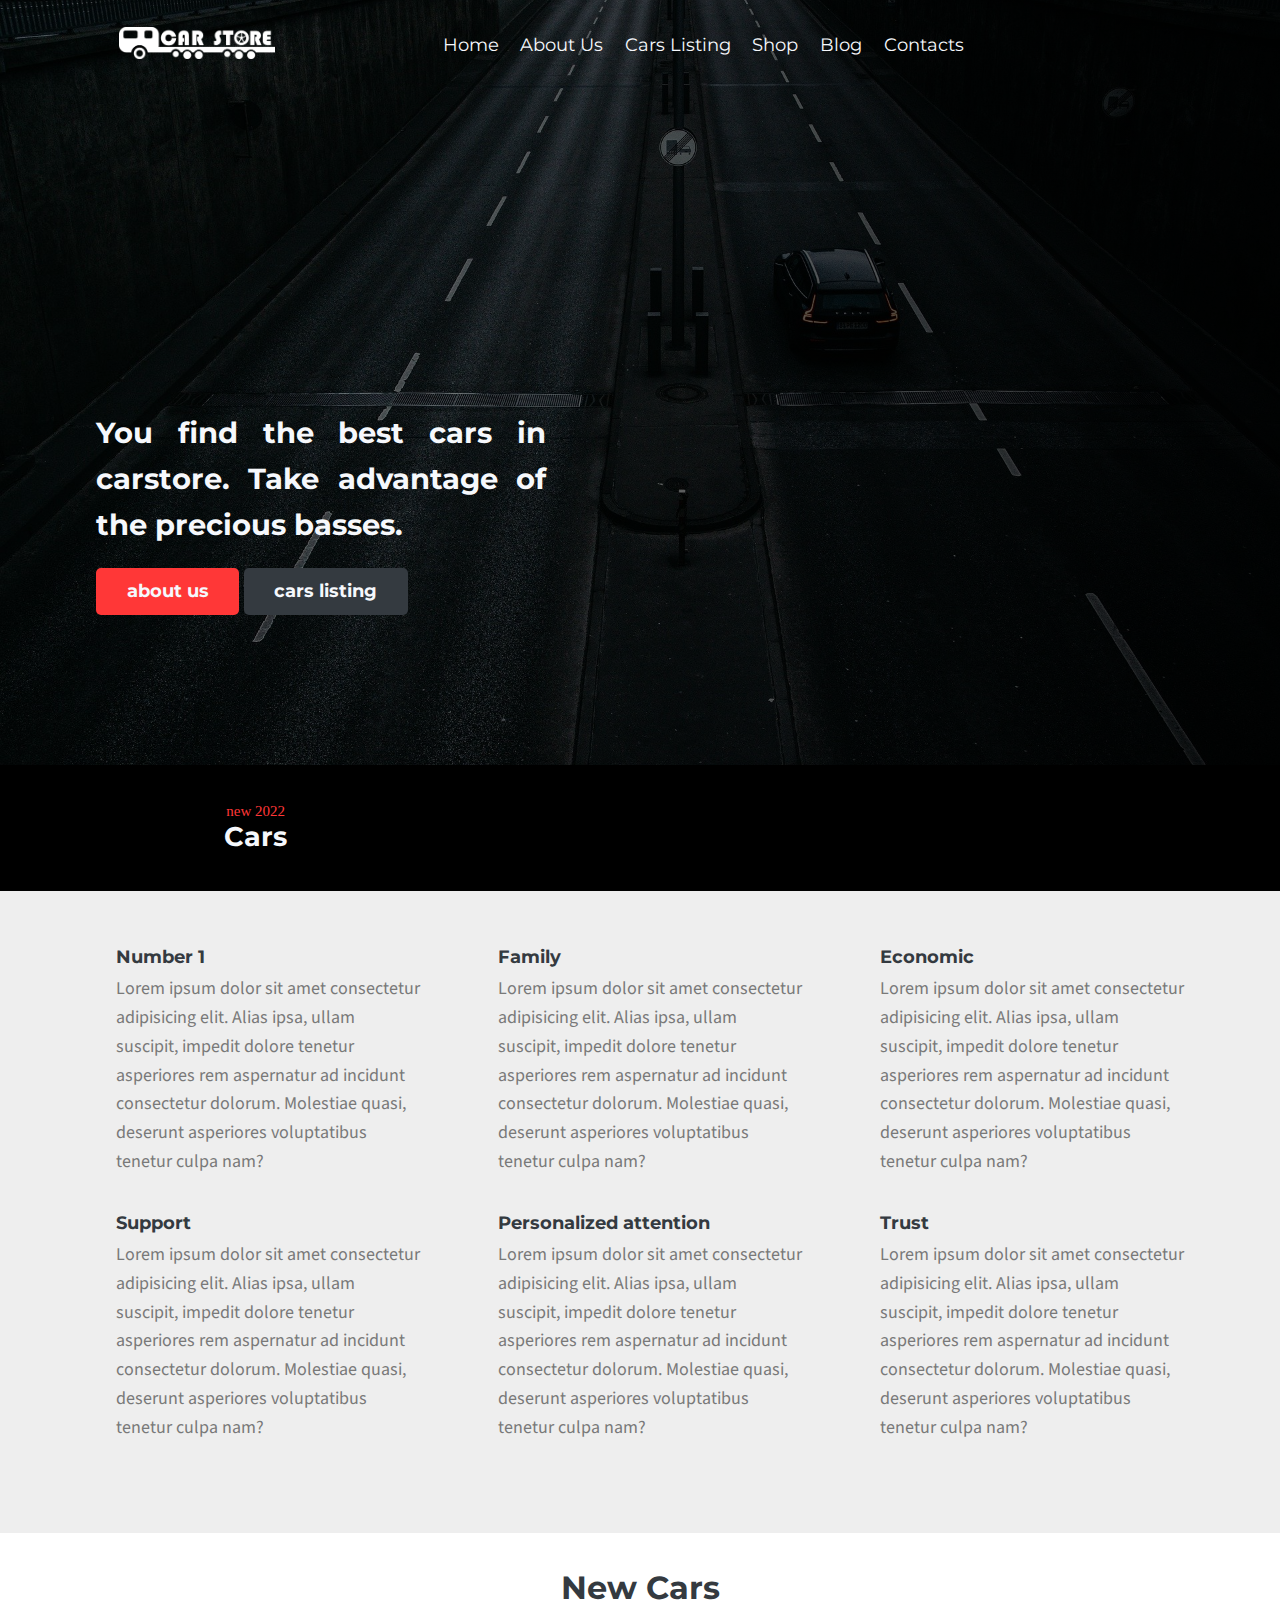
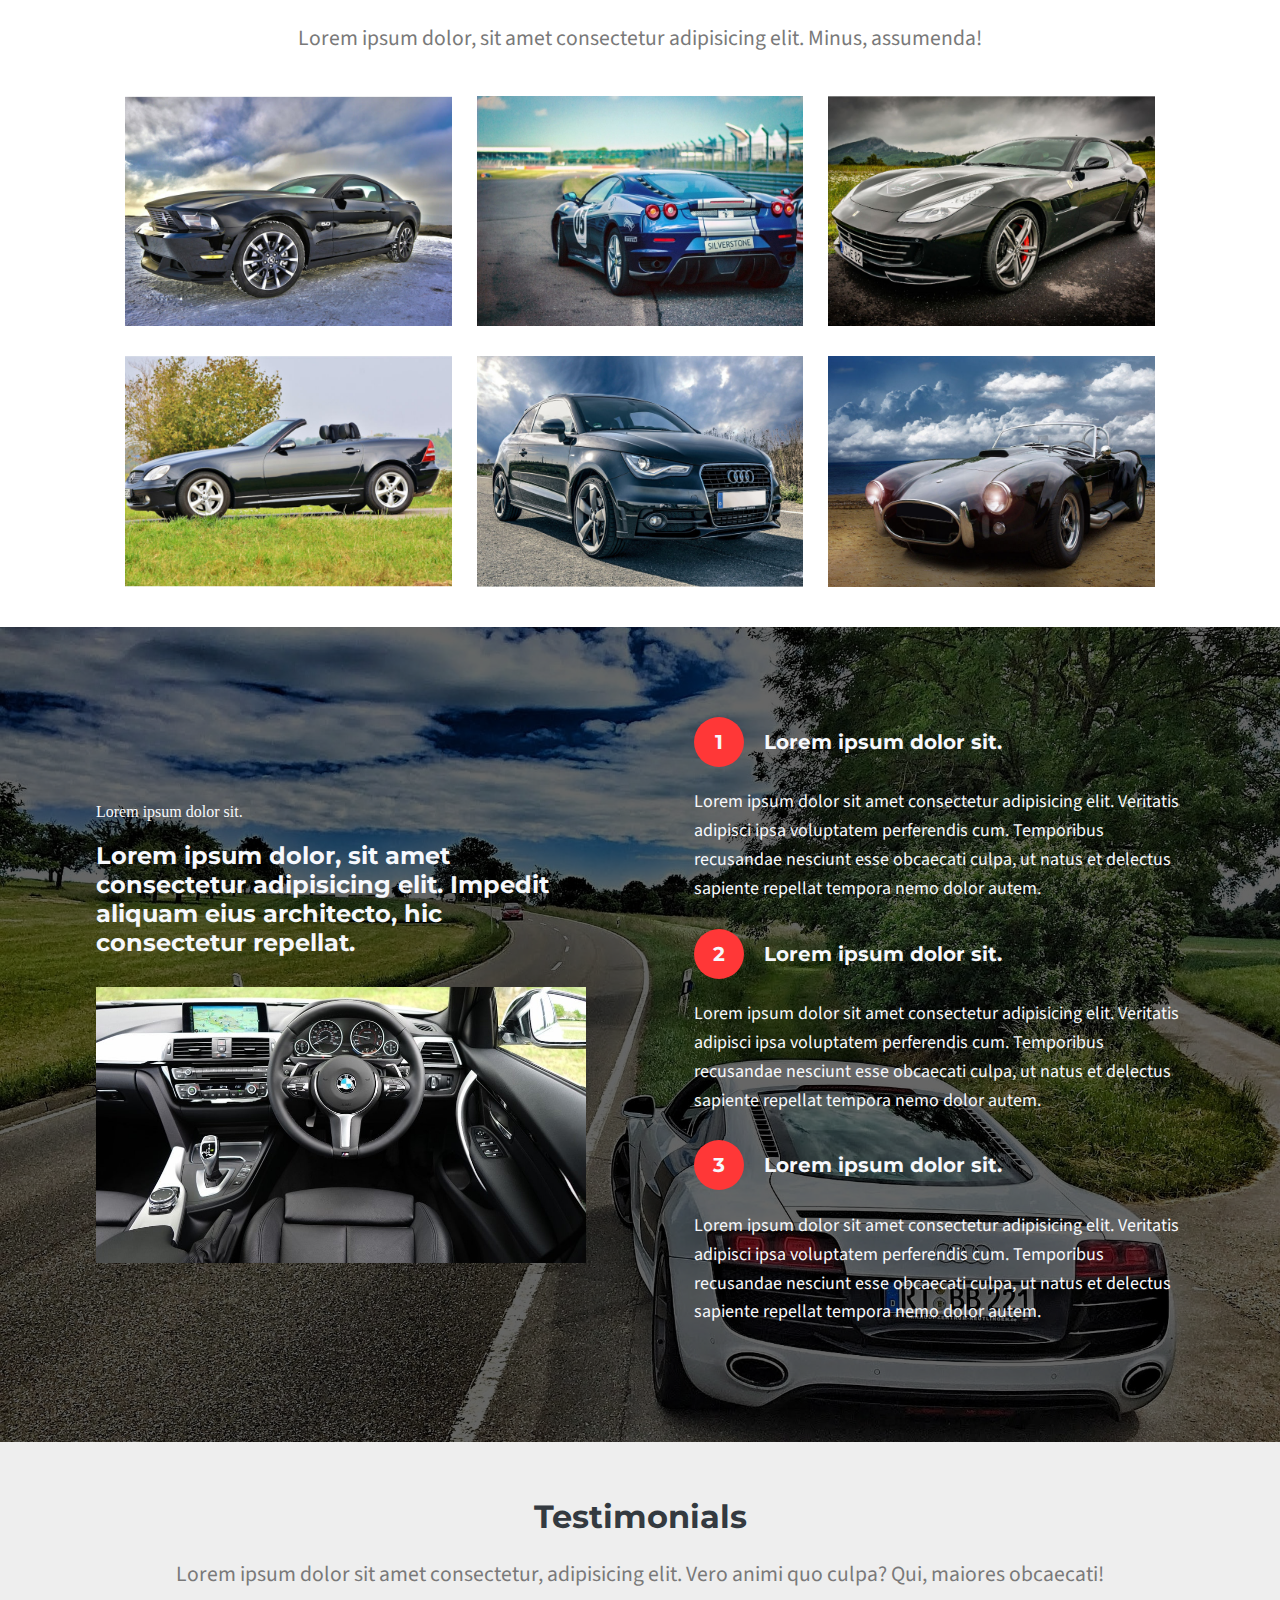
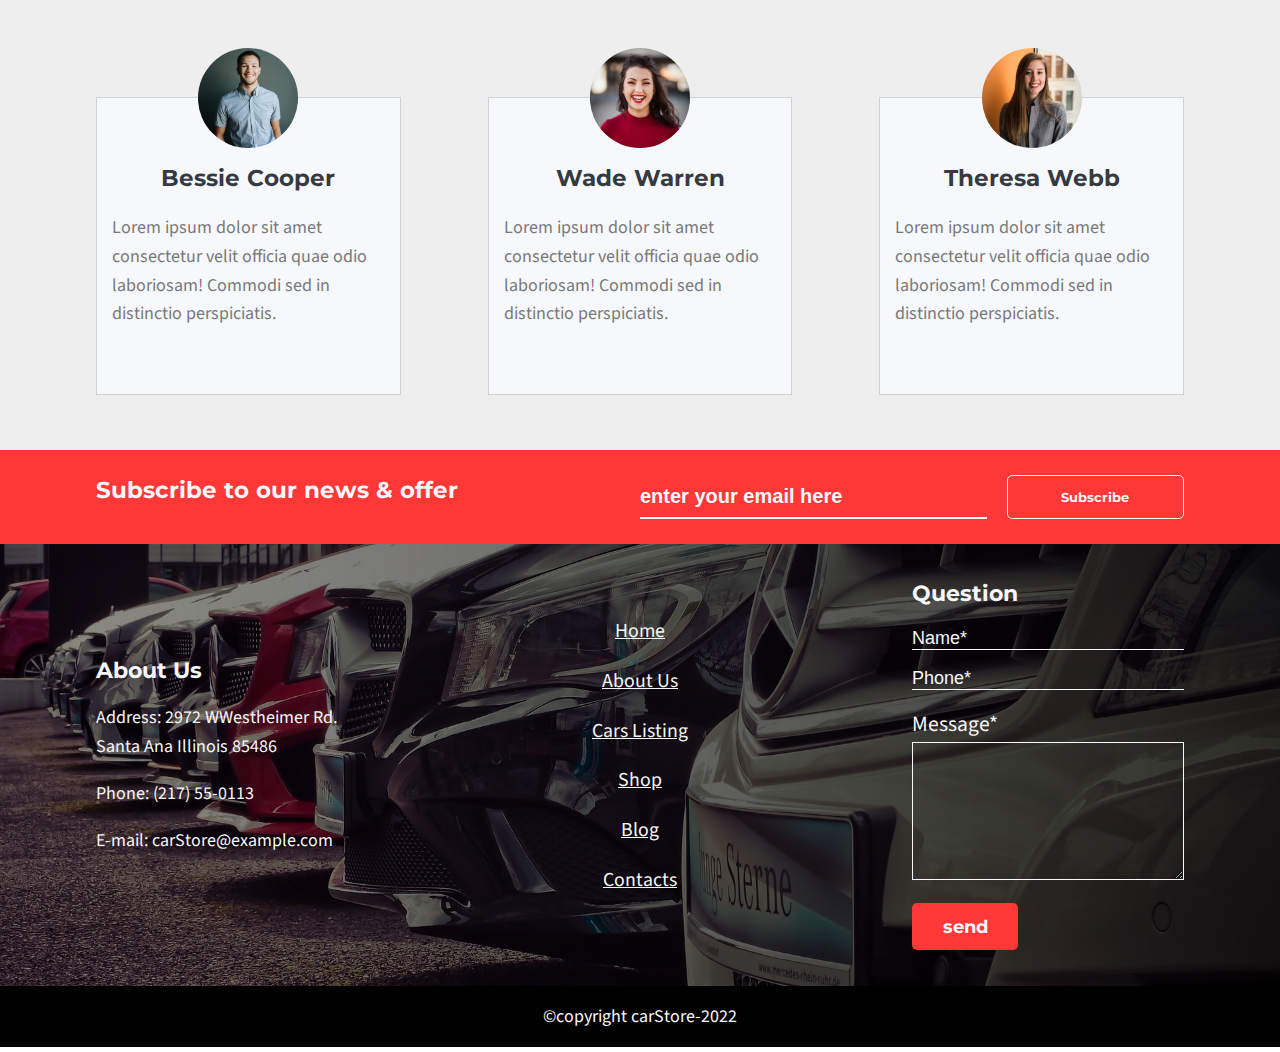
==== commit f46c431c: "agregando lightbox a imágenes" ====
--- a/index.html
+++ b/index.html
@@ -5,6 +5,7 @@
     <meta http-equiv="X-UA-Compatible" content="IE=edge">
     <meta name="viewport" content="width=device-width, initial-scale=1.0">
     <title>CarStore</title>
+    <link rel="stylesheet" href="css/lightbox.min.css">
     <link rel="stylesheet" href="https://cdnjs.cloudflare.com/ajax/libs/font-awesome/6.1.1/css/all.min.css" integrity="sha512-KfkfwYDsLkIlwQp6LFnl8zNdLGxu9YAA1QvwINks4PhcElQSvqcyVLLD9aMhXd13uQjoXtEKNosOWaZqXgel0g==" crossorigin="anonymous" referrerpolicy="no-referrer" />
     <link rel="stylesheet" href="css/estilos.css">
 </head>
@@ -199,12 +200,12 @@
                 <p class="newCars__description">Lorem ipsum dolor, sit amet consectetur adipisicing elit. Minus, assumenda!</p>
             </div>
             <div class="newCars__images">
-                <img src="img/car1.jpg" class="newCars__image" alt="auto1">
-                <img src="img/car2.jpg" class="newCars__image" alt="auto2">
-                <img src="img/car3.jpg" class="newCars__image" alt="auto3">
-                <img src="img/car4.jpg" class="newCars__image" alt="auto4">
-                <img src="img/car5.jpg" class="newCars__image" alt="auto5">
-                <img src="img/car6.jpg" class="newCars__image" alt="auto6">
+                <a data-lightbox="mygallery" class="newCars__data" data-title="Car 1" href="img/car1.jpg"><img src="img/car1.jpg" class="newCars__image" alt="auto1"></a>
+                <a data-lightbox="mygallery" class="newCars__data" data-title="Car 2" href="img/car2.jpg"><img src="img/car2.jpg" class="newCars__image" alt="auto2"></a>
+                <a data-lightbox="mygallery" class="newCars__data" data-title="Car 3" href="img/car3.jpg"><img src="img/car3.jpg" class="newCars__image" alt="auto3"></a>
+                <a data-lightbox="mygallery" class="newCars__data" data-title="Car 4" href="img/car4.jpg"><img src="img/car4.jpg" class="newCars__image" alt="auto4"></a>
+                <a data-lightbox="mygallery" class="newCars__data" data-title="Car 5" href="img/car5.jpg"><img src="img/car5.jpg" class="newCars__image" alt="auto5"></a>
+                <a data-lightbox="mygallery" class="newCars__data" data-title="Car 6" href="img/car6.jpg"><img src="img/car6.jpg" class="newCars__image" alt="auto6"></a>
             </div>            
         </div>
     </div>
@@ -351,6 +352,7 @@
         </p>
     </footer>
     <i class="goTop fa-solid fa-circle-chevron-up"></i>
+    <script src="js/lightbox-plus-jquery.min.js"></script>
     <script src="js/generales.js"></script>
     <script src="js/index.js"></script>
 </body>
--- a/css/estilos.css
+++ b/css/estilos.css
@@ -50,7 +50,6 @@
   width: 100%;
   min-height: 80vh;
   position: relative;
-  margin-bottom: 2em;
 }
 
 .headerAbout {
@@ -509,17 +508,20 @@
   justify-content: center;
   gap: 25px;
 }
+.newCars__data {
+  width: 30%;
+}
 .newCars__image {
-  width: 30%;
-}
-@media (max-width: 992px) {
-  .newCars__image {
+  width: 100%;
+}
+@media (max-width: 992px) {
+  .newCars__data {
     width: 45%;
     margin-bottom: 25px;
   }
 }
 @media (max-width: 768px) {
-  .newCars__image {
+  .newCars__data {
     width: 100%;
   }
 }
